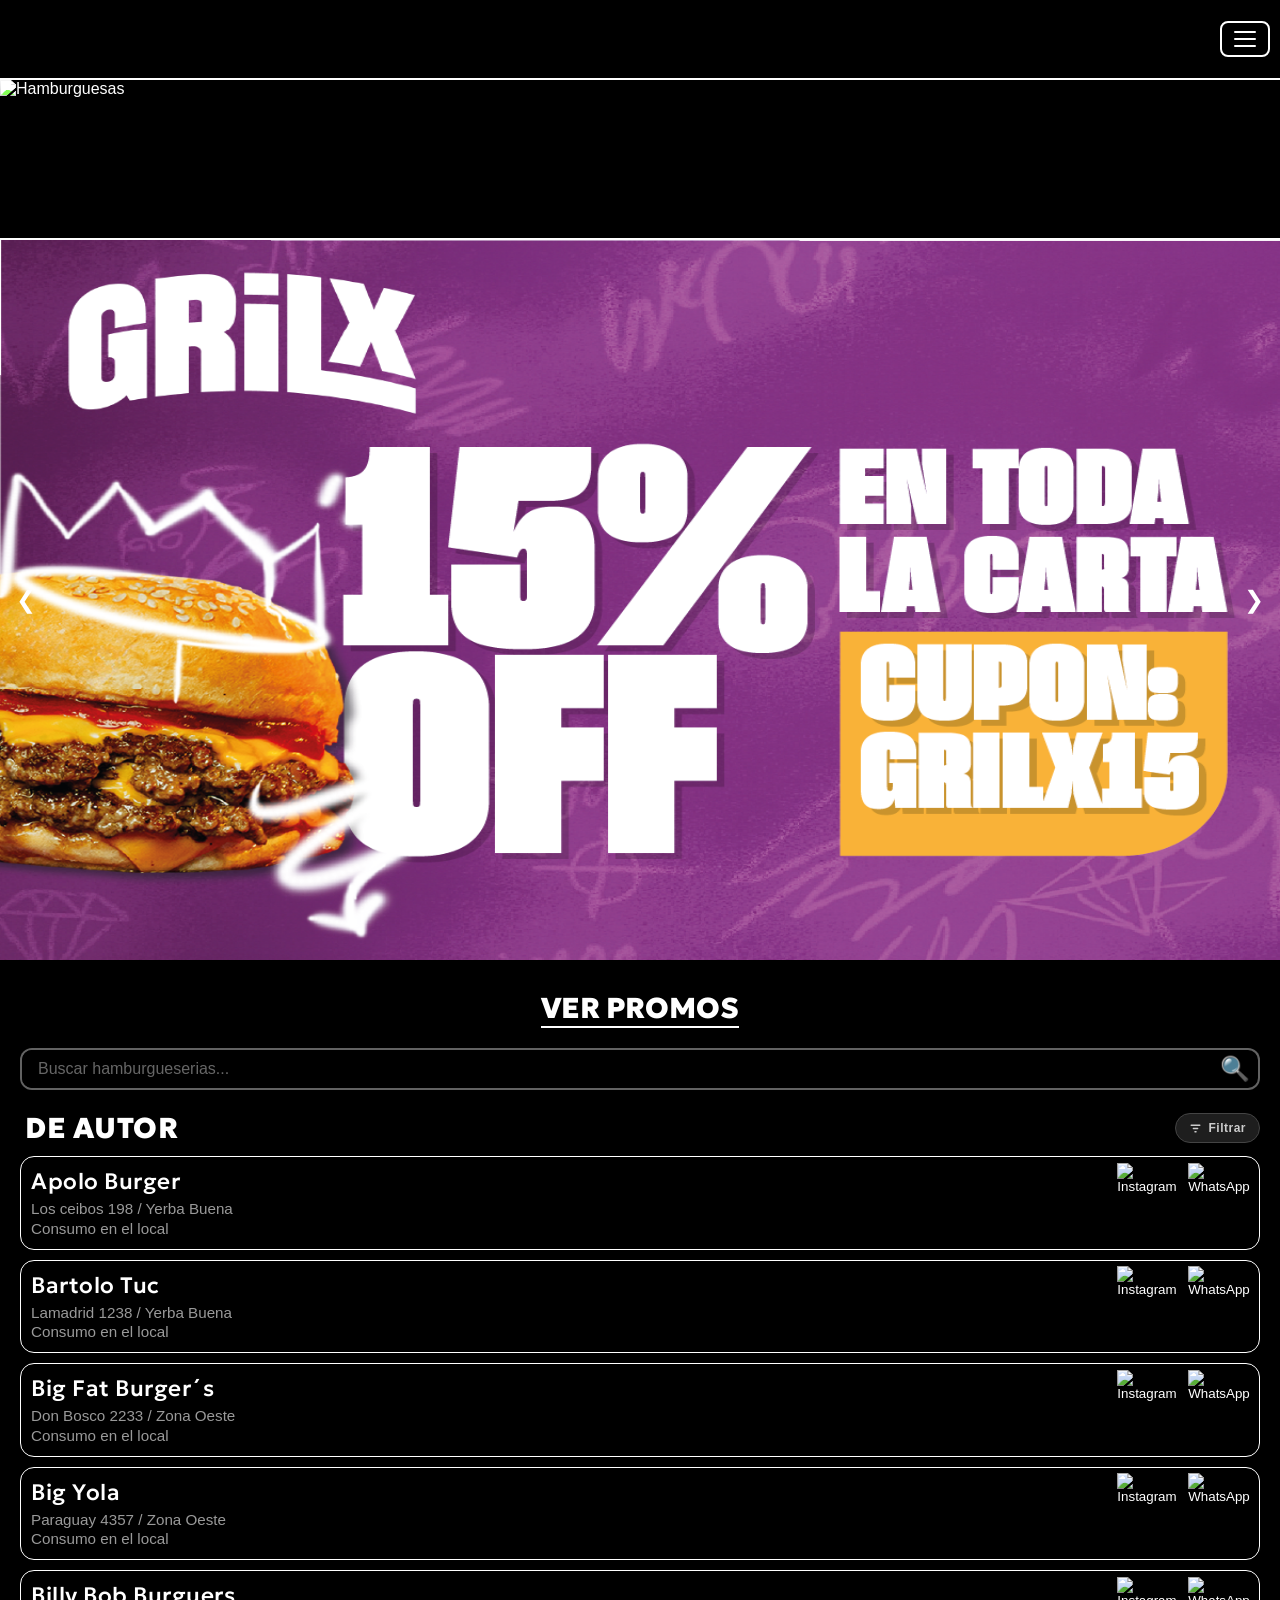
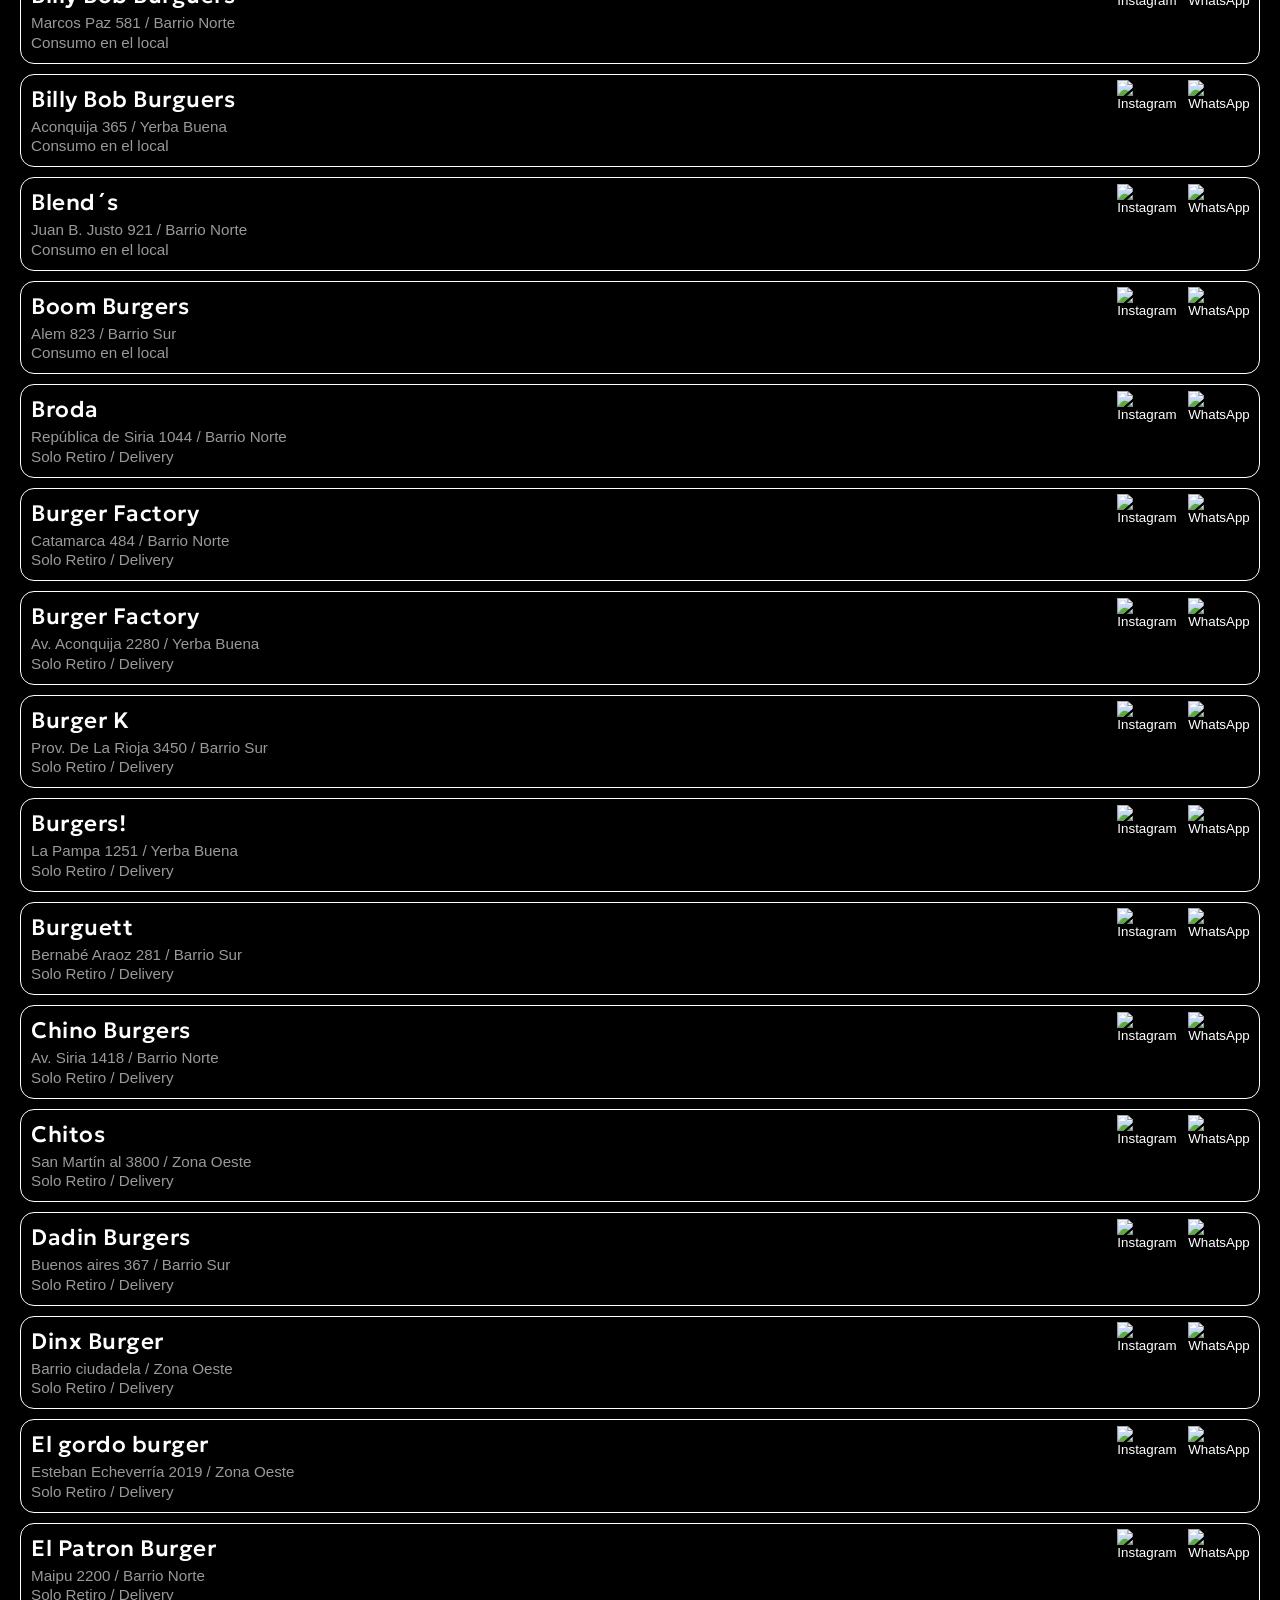
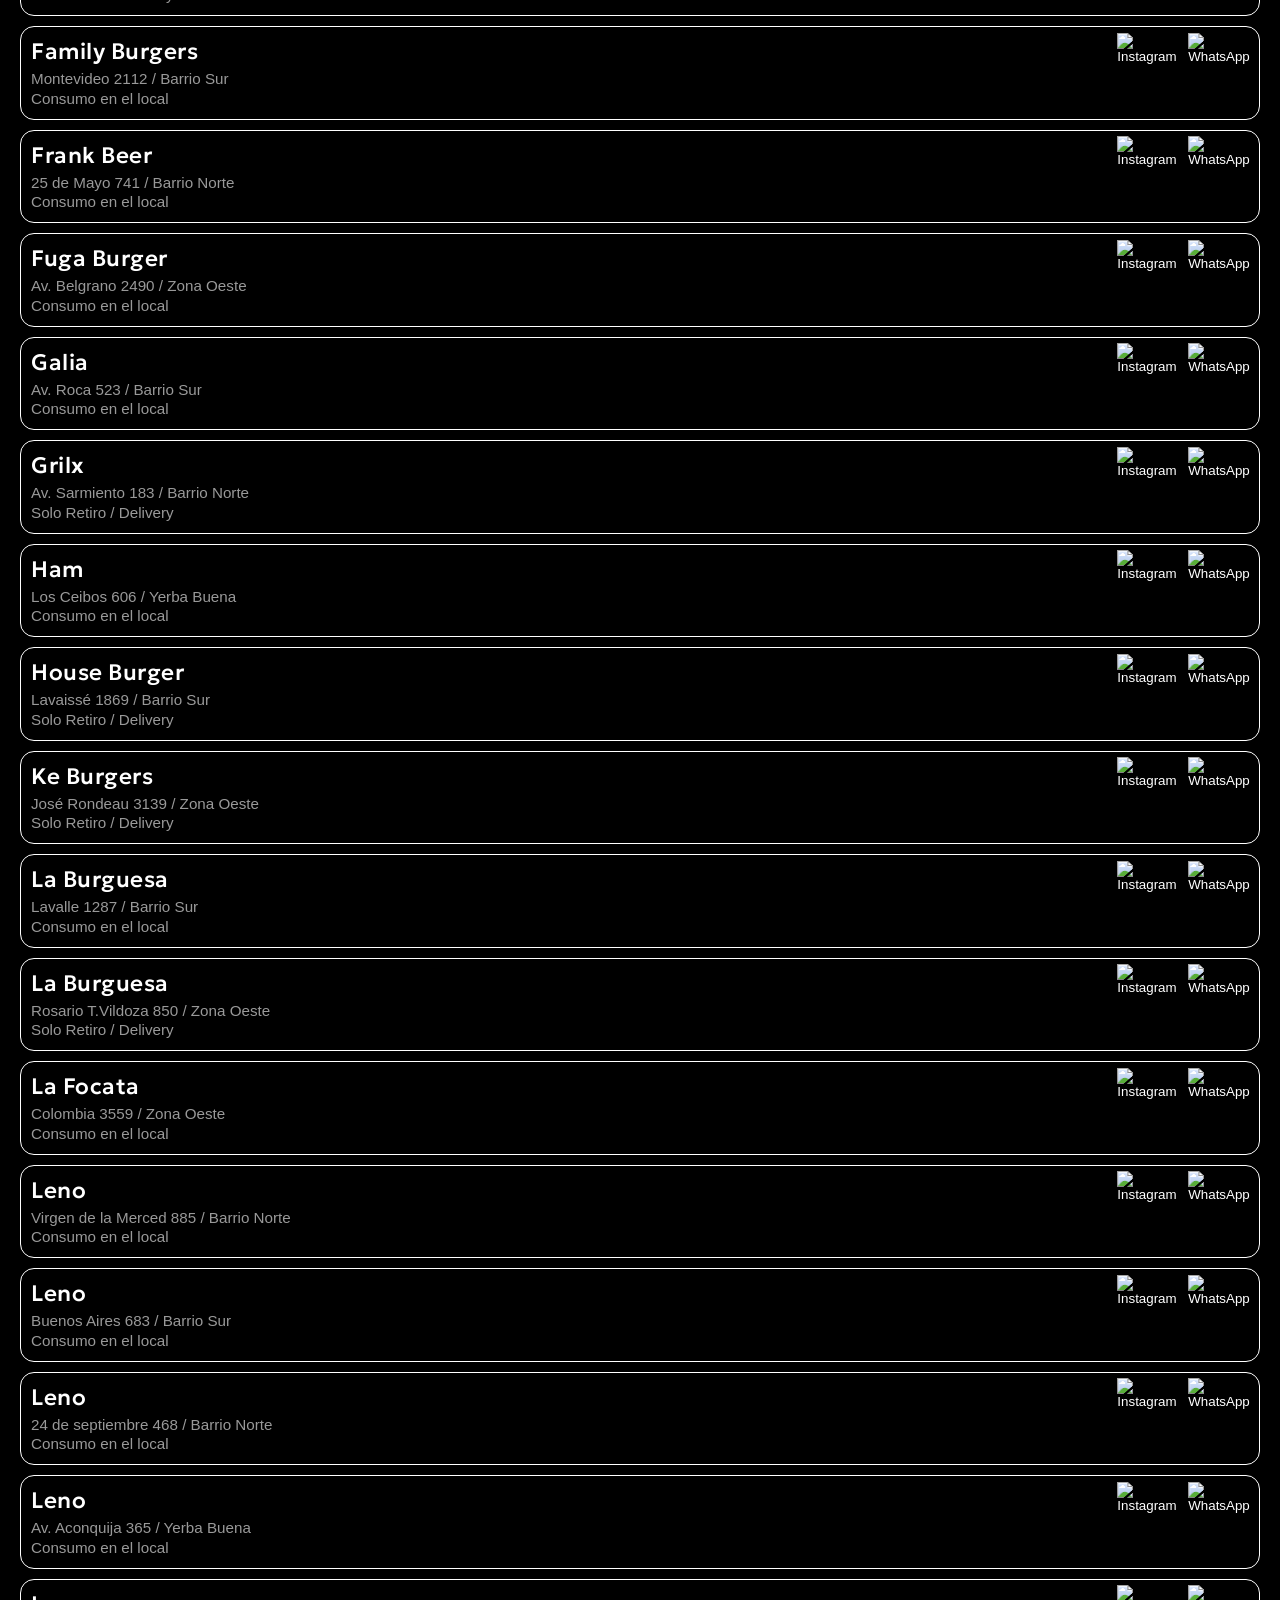
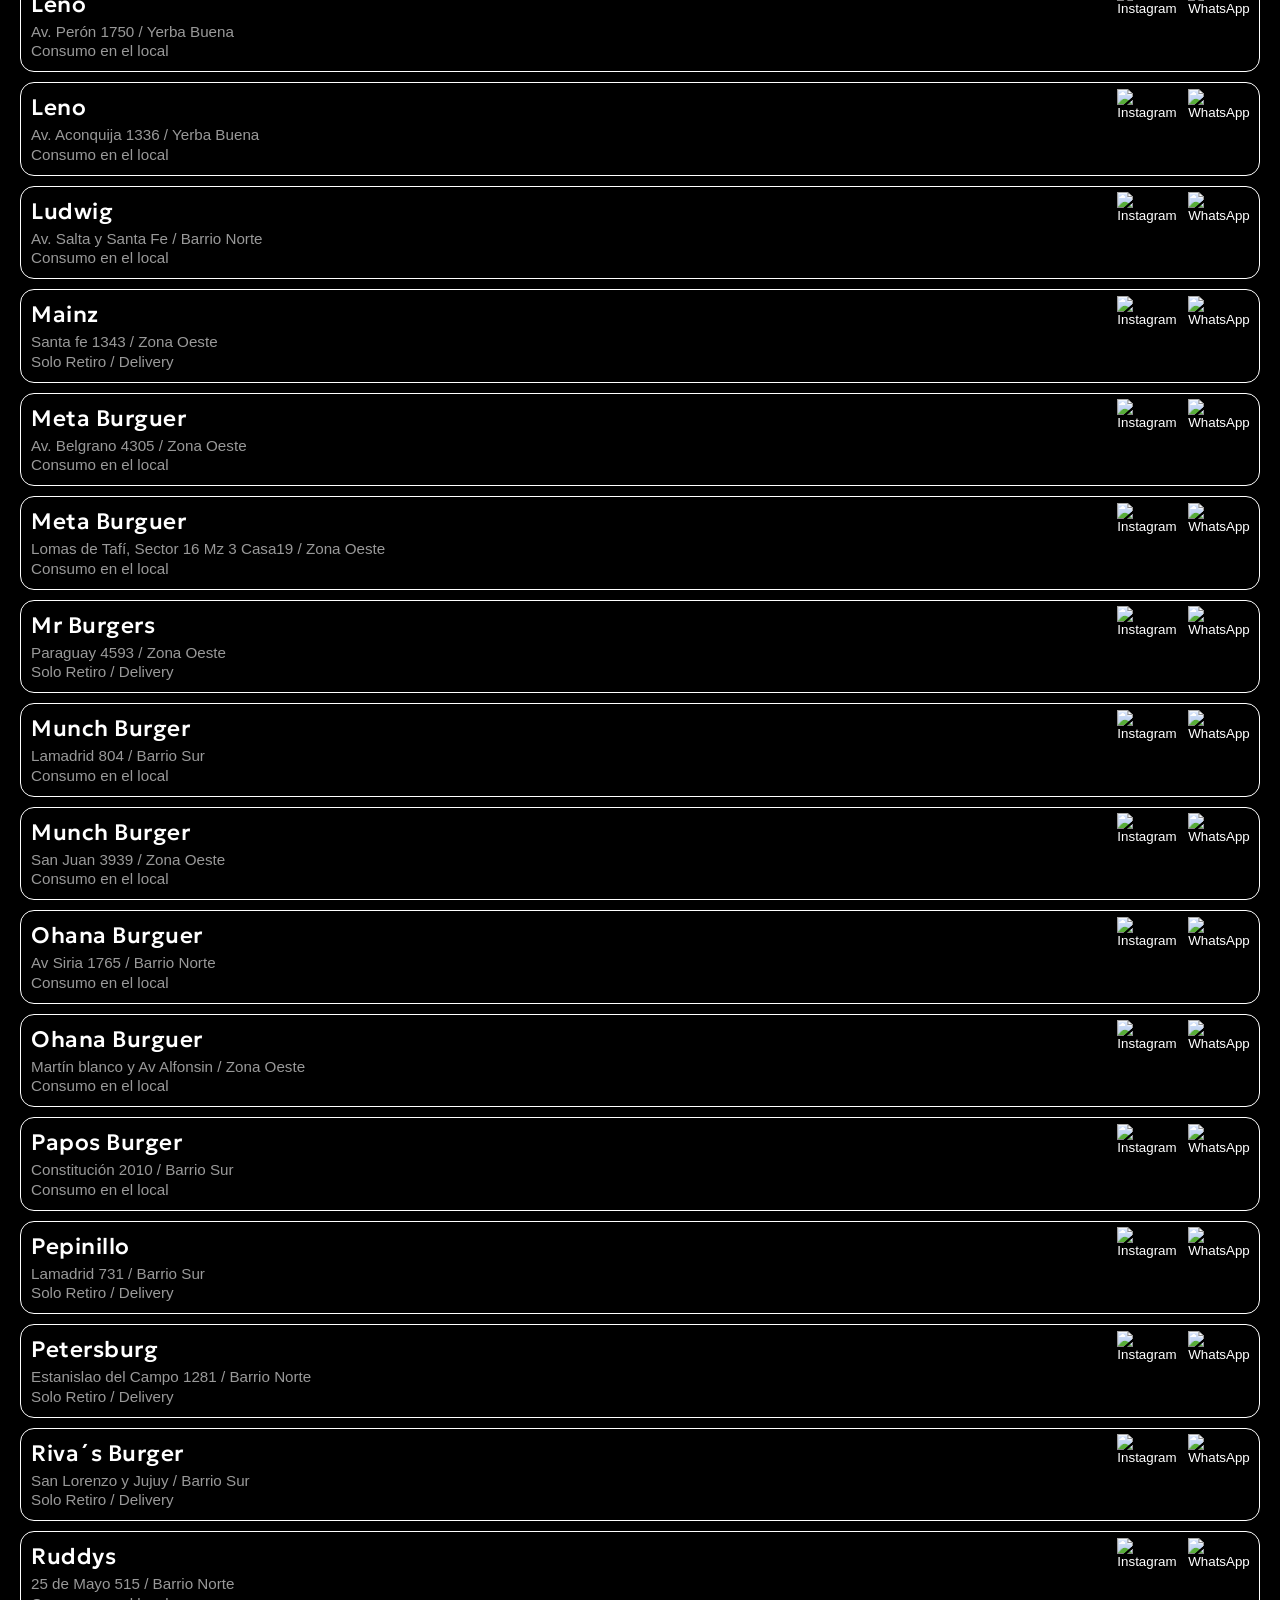
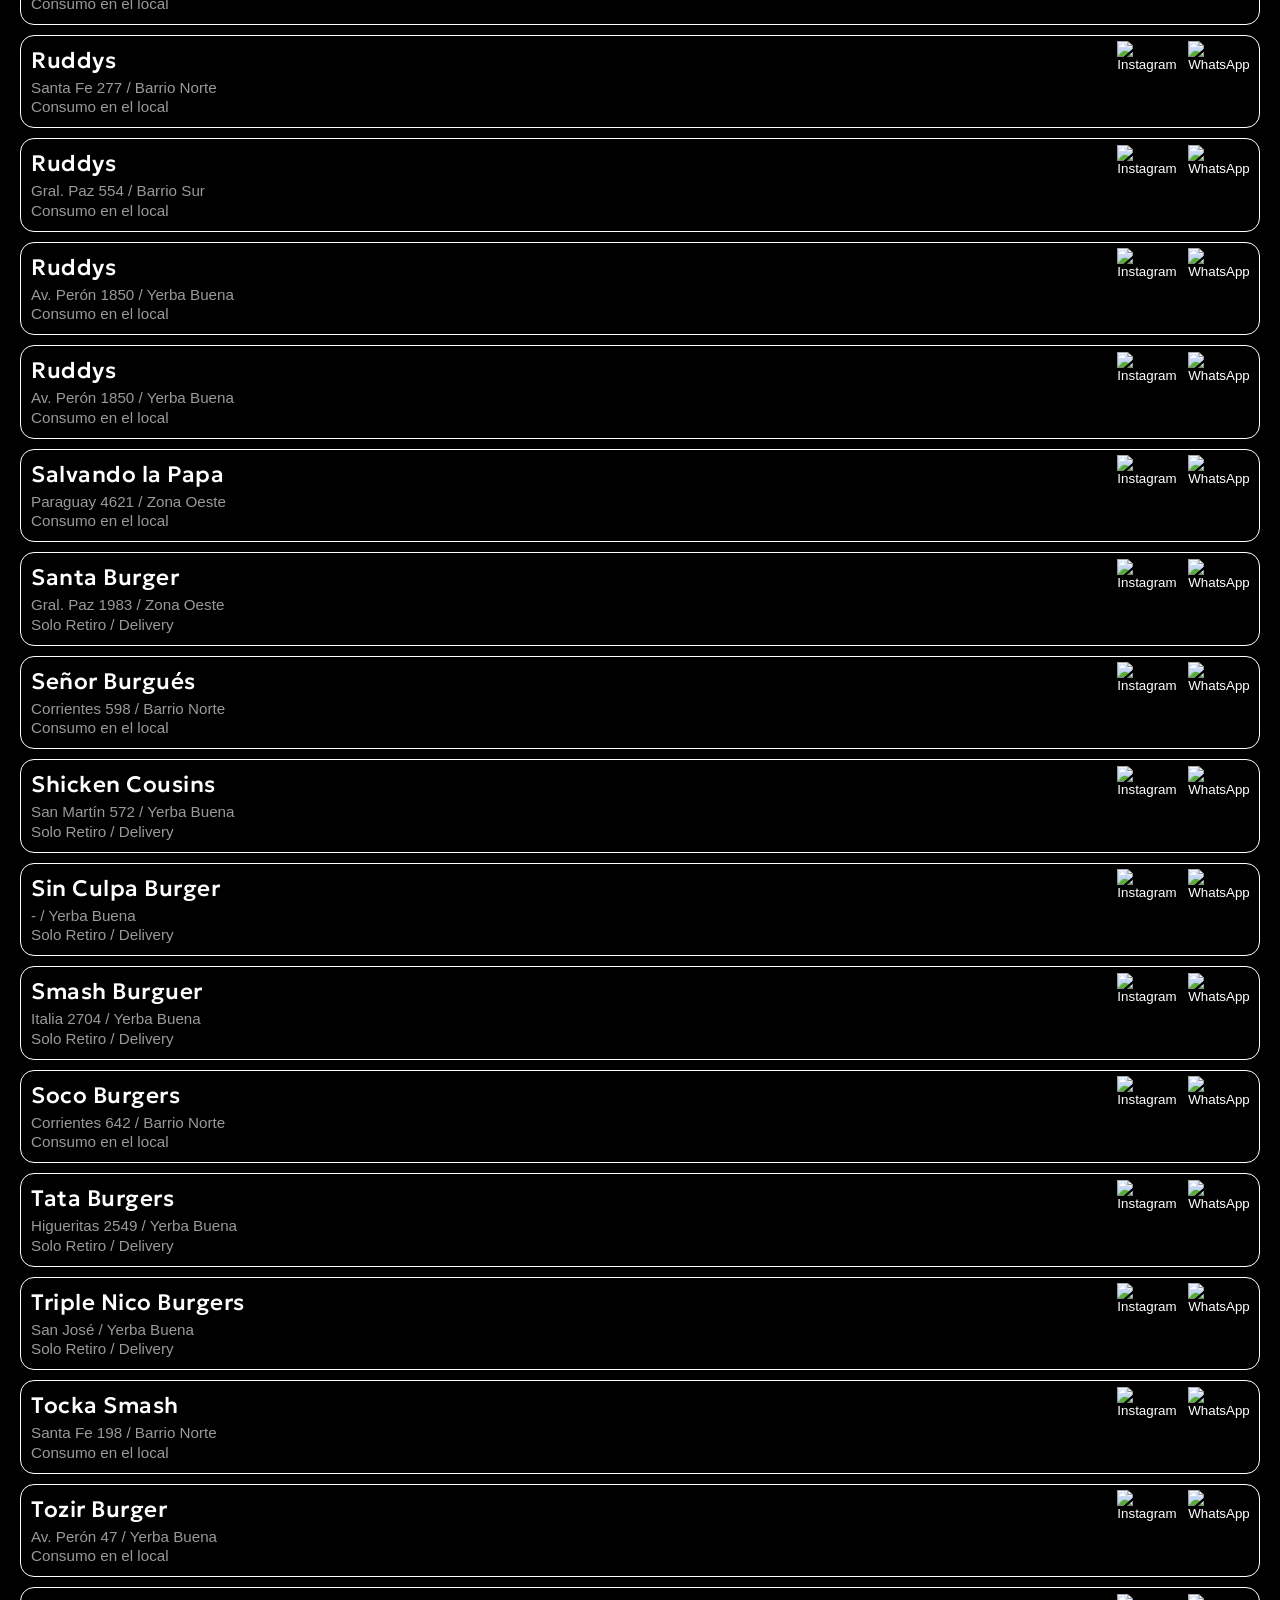
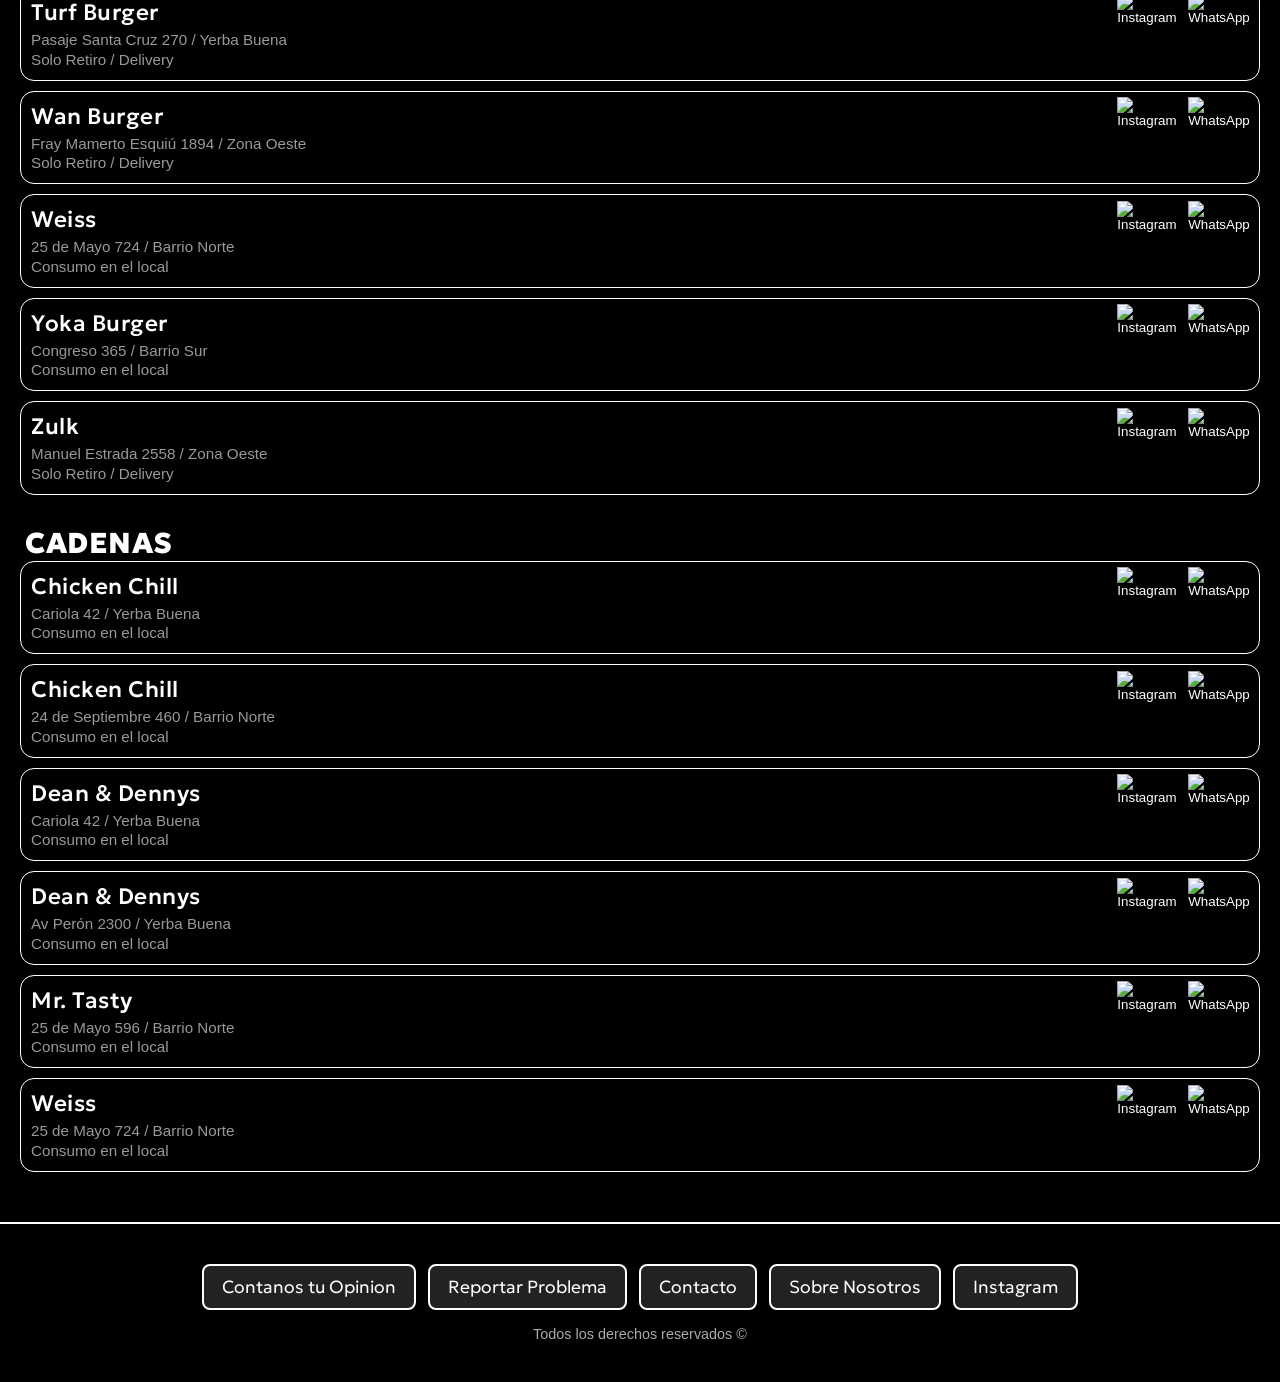
==== hamburgueserias/index.html @ 2cf11575 "20.05.26 *Cambios en el carrusel, pagina promos y agregamos una hambur. mas" ====
<!DOCTYPE html>
<html lang="es">
<head>
<!-- Google tag (gtag.js) -->
<script async src="https://www.googletagmanager.com/gtag/js?id=G-4LLS0V7R0J"></script>
<script>
  window.dataLayer = window.dataLayer || [];
  function gtag(){dataLayer.push(arguments);}
  gtag('js', new Date());
  gtag('config', 'G-4LLS0V7R0J');
</script>
    <meta charset="UTF-8">
    <meta name="format-detection" content="telephone=no">
    <title>DONDE LO ENCUENTRO</title>
    <meta name="viewport" content="width=device-width, initial-scale=1.0">
    <link rel="stylesheet" href="../css/hamburgueserias.css">
    <link rel="stylesheet" href="../css/menu.css">

    <!-- ── ESTILOS DEL FILTRO ── -->
    <style>
        .filtro-category-header {
            display: flex;
            align-items: center;
            justify-content: space-between;
            
        }

        .filtro-wrapper {
            position: relative;
        }
        .filtro-btn {
            display: flex;
            align-items: center;
            gap: 6px;
            background: #1e1e1e;
            border: 1px solid #444;
            border-radius: 20px;
            padding: 7px 13px;
            color: #ccc;
            font-size: 12px;
            font-weight: 600;
            letter-spacing: 0.5px;
            cursor: pointer;
            transition: border-color 0.2s, color 0.2s, background 0.2s;
            white-space: nowrap;
        }
        .filtro-btn:hover,
        .filtro-btn--active {
            border-color: #4da6ff;
            color: #4da6ff;
            background: #0d2340;
        }
        .filtro-badge {
            display: none;
            align-items: center;
            justify-content: center;
            background: #4da6ff;
            color: #fff;
            border-radius: 50%;
            width: 17px;
            height: 17px;
            font-size: 10px;
            font-weight: 700;
            line-height: 1;
            margin-left: 2px;
        }
        .filtro-dropdown {
            display: none;
            position: absolute;
            top: calc(100% + 8px);
            right: 0;
            background: #1e1e1e;
            border: 1px solid #333;
            border-radius: 12px;
            padding: 8px 6px;
            z-index: 9999;
            min-width: 210px;
            box-shadow: 0 10px 30px rgba(0,0,0,0.7);
        }
        .filtro-dropdown--open { display: block; }
        .filtro-section-label {
            font-size: 10px;
            color: #666;
            letter-spacing: 1.5px;
            font-weight: 700;
            text-transform: uppercase;
            padding: 8px 10px 4px;
            margin: 0;
        }
        .filtro-option {
            display: flex;
            align-items: center;
            gap: 10px;
            padding: 10px;
            border-radius: 8px;
            cursor: pointer;
            color: #ccc;
            font-size: 13px;
            transition: background 0.15s;
            user-select: none;
        }
        .filtro-option:hover { background: #2a2a2a; }
        .filtro-option--selected { color: #4da6ff; }
        .filtro-check {
            display: flex;
            align-items: center;
            justify-content: center;
            width: 18px;
            height: 18px;
            border-radius: 50%;
            border: 1.5px solid #444;
            flex-shrink: 0;
            transition: background 0.15s, border-color 0.15s;
        }
        .filtro-option--selected .filtro-check {
            background: #4da6ff;
            border-color: #4da6ff;
        }
        .filtro-check-icon {
            width: 10px;
            height: 10px;
            stroke: #fff;
            display: none;
        }
        .filtro-option--selected .filtro-check-icon { display: block; }
        .filtro-divider {
            border: none;
            border-top: 1px solid #2a2a2a;
            margin: 6px 8px;
        }
        .filtro-clear {
            display: block;
            width: calc(100% - 16px);
            margin: 8px 8px 4px;
            padding: 8px;
            background: transparent;
            border: 1px solid #444;
            border-radius: 8px;
            color: #888;
            font-size: 12px;
            cursor: pointer;
            transition: border-color 0.15s, color 0.15s;
            text-align: center;
        }
        .filtro-clear:hover { border-color: #ff6b6b; color: #ff6b6b; }
        .filtro-pills {
            display: flex;
            flex-wrap: wrap;
            gap: 6px;
            margin-bottom: 10px;
        }
        .filtro-pill {
            display: inline-flex;
            align-items: center;
            gap: 5px;
            background: #0d2340;
            border: 1px solid #4da6ff;
            border-radius: 20px;
            padding: 5px 11px;
            color: #4da6ff;
            font-size: 11px;
            font-weight: 600;
            cursor: pointer;
            transition: background 0.15s;
        }
        .filtro-pill:hover { background: #1a3a5c; }
        .filtro-pill span { font-size: 14px; opacity: 0.8; margin-left: 2px; }
        .sin-resultados-filtro {
            text-align: center;
            color: #666;
            padding: 20px;
            font-size: 13px;
            display: none;
        }
    </style>
    <link rel="preconnect" href="https://fonts.googleapis.com">
    <link rel="preconnect" href="https://fonts.gstatic.com" crossorigin>
    <link href="https://fonts.googleapis.com/css2?family=Geologica:wght,CRSV@100..900,0&display=swap" rel="stylesheet">
</head>
<body>

    <header>
        <div class="header-content">
            <div class="header-left">
                <button onclick="window.location.href='../'">
                    <img src="../imagenes/Logo-dondeloencuentro.png" alt="DONDE LO ENCUENTRO">
                </button>
            </div>
        </div>

    <div class="header-right">
      <div class="menu-overlay" id="menuOverlay" onclick="closeMenu()"></div>
      <button class="menu-btn" id="menuBtn" onclick="toggleMenu()" aria-label="Menú">
        <span></span>
        <span></span>
        <span></span>
      </button>
      <nav class="dropdown-menu" id="dropdownMenu">
        <span class="menu-label">Categorías</span>
        <a href="../index.html">Inicio</a>
        <a href="../promos/index.html">Promos</a>
        <span class="menu-label">Info</span>
        <a href="../sobrenosotros/index.html">Sobre Nosotros</a>
        <a href="../contacto/index.html">Contacto</a>
        <a href="https://docs.google.com/forms/d/e/1FAIpQLScQi7uQRVktxRlYtXYFfk8PAbUVUoTPVC_R9rKiSJU2g-0p_A/viewform?usp=dialog" target="_blank" rel="noopener">Contanos tu Opinión</a>
        <a href="https://docs.google.com/forms/d/e/1FAIpQLSdVfvzEZTrDfLBePvFMaaIzUtBsdshWhvagwYHzDNZ9cpwaIw/viewform?usp=dialog" target="_blank" rel="noopener">Reportar Problema</a>
      </nav>
    </div>
  </div>

    </header>

    <div class="banner-hamburguesas">
        <img src="../imagenes/Banner a.png" alt="Hamburguesas">
    </div>

    <!-- CARRUSEL DE IMÁGENES -->
    <div class="carrusel-container">
        <div class="carrusel-wrapper">    
            
            <a href="https://pedix.app/grilx/" onclick="rastrearCarrusel('Grilx', 'Carrusel 0', this.href); return false;" class="carrusel-link">
                <img class="carrusel-imagen" src="../imagenes/carrusel 0.png" alt="Hamburguesa 0">
            </a>
            <a href="https://wa.me/5493815859215?text=Hola%21%20Vengo%20de%20las%20promociones%20de%20Donde%20Lo%20Encuentro%2C%20quiero%20hacer%20un%20pedido%3A" onclick="rastrearCarrusel('Big Yola', 'Carrusel 1', this.href); return false;" class="carrusel-link">
                <img class="carrusel-imagen" src="../imagenes/carrusel 1.jpeg" alt="Hamburguesa 1">
            </a>
            <a href="https://wa.me/5493812108305?text=Hola%21%20Vengo%20de%20las%20promociones%20de%20Donde%20Lo%20Encuentro%2C%20quiero%20hacer%20un%20pedido%3A" onclick="rastrearCarrusel('Broda', 'Carrusel 2', this.href); return false;" class="carrusel-link">
                <img class="carrusel-imagen" src="../imagenes/carrusel 2.png" alt="Hamburguesa 2">
            </a>
            <a href="https://linktr.ee/munchburger.tuc?utm_source=linktree_profile_share&ltsid=61413017-5878-4fc5-a3cc-f19345687ffa" onclick="rastrearCarrusel('Billy Bob Burgers', 'Carrusel 3', this.href); return false;" class="carrusel-link">
                <img class="carrusel-imagen" src="../imagenes/carrusel 3.jpeg" alt="Hamburguesa 3">
            </a>
            <a href="https://linktr.ee/munchburger.tuc?utm_source=linktree_profile_share&ltsid=61413017-5878-4fc5-a3cc-f19345687ffa" onclick="rastrearCarrusel('Ig Carrusel', 'Carrusel 4', this.href); return false;" class="carrusel-link">
                <img class="carrusel-imagen" src="../imagenes/carrusel 4.png" alt="Hamburguesa 4">
            </a>

        </div>
        <button class="carrusel-btn carrusel-prev" onclick="moverCarrusel(-1)">❮</button>
        <button class="carrusel-btn carrusel-next" onclick="moverCarrusel(1)">❯</button>
    </div>

    <h1>Hamburgueserías</h1>

    <section class="locales-lista" id="lista-locales"></section>

    <footer>
        <div class="social">
            <button onclick="window.open('https://docs.google.com/forms/d/e/1FAIpQLScQi7uQRVktxRlYtXYFfk8PAbUVUoTPVC_R9rKiSJU2g-0p_A/viewform?usp=dialog')">Contanos tu Opinion</button>
            <button onclick="window.open('https://docs.google.com/forms/d/e/1FAIpQLSdVfvzEZTrDfLBePvFMaaIzUtBsdshWhvagwYHzDNZ9cpwaIw/viewform?usp=dialog')">Reportar Problema</button>
            <button onclick="window.location.href='../contacto/index.html'">Contacto</button>
            <button onclick="window.location.href='../sobrenosotros/index.html'">Sobre Nosotros</button>
            <button onclick="window.location.href='https://www.instagram.com/dondeloencuentro_tuc?igsh=MTF0bmdpN2plMmt6aw=='">Instagram</button>
        </div>
        <p>Todos los derechos reservados ©</p>
    </footer>



    <script>
        // ═══════════════════════════════════════════════
        //  MENÚ DESPLEGABLE
        // ═══════════════════════════════════════════════
        function toggleMenu() {
            const btn = document.getElementById('menuBtn');
            const menu = document.getElementById('dropdownMenu');
            const overlay = document.getElementById('menuOverlay');
            const isOpen = menu.classList.contains('open');
            btn.classList.toggle('open', !isOpen);
            menu.classList.toggle('open', !isOpen);
            overlay.classList.toggle('open', !isOpen);
        }

        function closeMenu() {
            document.getElementById('menuBtn').classList.remove('open');
            document.getElementById('dropdownMenu').classList.remove('open');
            document.getElementById('menuOverlay').classList.remove('open');
        }

        // ═══════════════════════════════════════════════
        //  RASTREO DE CLICS EN LOCALES (INSTAGRAM/WHATSAPP)
        // ═══════════════════════════════════════════════
        function rastrearClicLocal(nombreLocal, canal, url) {
            gtag('event', 'click_contacto_local', {
                'local_nombre': nombreLocal,
                'canal': canal,
                'pagina': 'hamburgueserias'
            });
            if (canal === 'instagram') {
                window.location.href = url;
            } else if (canal === 'whatsapp') {
                window.open(url, '_blank');
            }
        }

        // ═══════════════════════════════════════════════
        //  RASTREO DE CLICS EN CARRUSEL
        // ═══════════════════════════════════════════════
        function rastrearCarrusel(nombreLocal, posicion, url) {
            gtag('event', 'click_carrusel', {
                'local_nombre': nombreLocal,
                'posicion': posicion,
                'pagina': 'hamburgueserias'
            });
            window.open(url, '_blank');
        }

        // ═══════════════════════════════════════════════
        //  CARGA DE LOCALES DESDE JSON
        // ═══════════════════════════════════════════════
        async function cargarLocales() {
            try {
                const respuesta = await fetch("../data/Locales_finales.json");
                const locales = await respuesta.json();
                renderizarLocales(locales);
            } catch (error) {
                console.error("Error cargando Locales_finales.json:", error);
            }
        }

        // ═══════════════════════════════════════════════
        //  RENDERIZAR LOCALES EN LA PÁGINA
        // ═══════════════════════════════════════════════
        function renderizarLocales(locales) {
            const contenedor = document.getElementById("lista-locales");
            contenedor.innerHTML = "";

            // Filtrar usando los valores exactos del JSON
            const de_autor = locales.filter(local => (local.tipo || '').trim() === "De Autor");
            const cadenas  = locales.filter(local => (local.tipo || '').trim() === "Cadenas");

            if (de_autor.length > 0) {
                contenedor.innerHTML += crearSeccionCategoria("DE AUTOR", de_autor);
            }
            if (cadenas.length > 0) {
                contenedor.innerHTML += crearSeccionCategoria("CADENAS", cadenas);
            }

            setTimeout(() => {
                inicializarBuscador();
                inicializarFiltro();
            }, 0);
        }

        // ═══════════════════════════════════════════════
        //  CREAR SECCIÓN DE CATEGORÍA
        // ═══════════════════════════════════════════════
        function crearSeccionCategoria(titulo, locales) {
            let html = `<div class="seccion-categoria">`;

            if (titulo === "DE AUTOR") {
                html += `
                <button class="btn-promos" onclick="window.location.href='../promos'">VER PROMOS</button>

                <form id="buscador-locales" action="#" method="get">
                    <input type="text" placeholder="Buscar hamburgueserias..." name="busqueda" id="busqueda-locales" autocomplete="off">
                    <button type="submit" style="font-size:1.5em; border:none;">🔍</button>
                </form>

                <!-- ── HEADER CON TÍTULO + BOTÓN FILTRO ── -->
                <div class="filtro-category-header">
                    <div class="categoria-header">
                        <h2>${titulo}</h2>
                    </div>

                    <div class="filtro-wrapper">
                        <button class="filtro-btn" id="filtroBtn" onclick="filtroToggleDropdown()" aria-haspopup="true" aria-expanded="false">
                            <svg xmlns="http://www.w3.org/2000/svg" width="13" height="13" viewBox="0 0 24 24" fill="none"
                                stroke="currentColor" stroke-width="2.5" stroke-linecap="round" stroke-linejoin="round" aria-hidden="true">
                                <line x1="4" y1="6" x2="20" y2="6"/>
                                <line x1="8" y1="12" x2="16" y2="12"/>
                                <line x1="11" y1="18" x2="13" y2="18"/>
                            </svg>
                            Filtrar
                            <span class="filtro-badge" id="filtroBadge"></span>
                        </button>

                        <div class="filtro-dropdown" id="filtroDropdown" role="menu">

                            <p class="filtro-section-label">Zona</p>

                            <div class="filtro-option" id="filtro-opt-Yerba Buena" role="menuitemcheckbox"
                                 tabindex="0" onclick="filtroToggle('zona','Yerba Buena')"
                                 onkeydown="if(event.key==='Enter')filtroToggle('zona','Yerba Buena')">
                                <span class="filtro-check">
                                    <svg class="filtro-check-icon" viewBox="0 0 24 24" fill="none"
                                        stroke="currentColor" stroke-width="3" stroke-linecap="round" stroke-linejoin="round">
                                        <polyline points="20 6 9 17 4 12"/>
                                    </svg>
                                </span>
                                📍 Yerba Buena
                            </div>

                            <div class="filtro-option" id="filtro-opt-Zona Oeste" role="menuitemcheckbox"
                                 tabindex="0" onclick="filtroToggle('zona','Zona Oeste')"
                                 onkeydown="if(event.key==='Enter')filtroToggle('zona','Zona Oeste')">
                                <span class="filtro-check">
                                    <svg class="filtro-check-icon" viewBox="0 0 24 24" fill="none"
                                        stroke="currentColor" stroke-width="3" stroke-linecap="round" stroke-linejoin="round">
                                        <polyline points="20 6 9 17 4 12"/>
                                    </svg>
                                </span>
                                📍 Zona Oeste
                            </div>

                            <div class="filtro-option" id="filtro-opt-Barrio Norte" role="menuitemcheckbox"
                                 tabindex="0" onclick="filtroToggle('zona','Barrio Norte')"
                                 onkeydown="if(event.key==='Enter')filtroToggle('zona','Barrio Norte')">
                                <span class="filtro-check">
                                    <svg class="filtro-check-icon" viewBox="0 0 24 24" fill="none"
                                        stroke="currentColor" stroke-width="3" stroke-linecap="round" stroke-linejoin="round">
                                        <polyline points="20 6 9 17 4 12"/>
                                    </svg>
                                </span>
                                📍 Barrio Norte
                            </div>

                            <div class="filtro-option" id="filtro-opt-Barrio Sur" role="menuitemcheckbox"
                                 tabindex="0" onclick="filtroToggle('zona','Barrio Sur')"
                                 onkeydown="if(event.key==='Enter')filtroToggle('zona','Barrio Sur')">
                                <span class="filtro-check">
                                    <svg class="filtro-check-icon" viewBox="0 0 24 24" fill="none"
                                        stroke="currentColor" stroke-width="3" stroke-linecap="round" stroke-linejoin="round">
                                        <polyline points="20 6 9 17 4 12"/>
                                    </svg>
                                </span>
                                📍 Barrio Sur
                            </div>

                            <hr class="filtro-divider">

                            <p class="filtro-section-label">Tipo de consumo</p>

                            <div class="filtro-option" id="filtro-opt-local" role="menuitemcheckbox"
                                 tabindex="0" onclick="filtroToggle('tipo','local')"
                                 onkeydown="if(event.key==='Enter')filtroToggle('tipo','local')">
                                <span class="filtro-check">
                                    <svg class="filtro-check-icon" viewBox="0 0 24 24" fill="none"
                                        stroke="currentColor" stroke-width="3" stroke-linecap="round" stroke-linejoin="round">
                                        <polyline points="20 6 9 17 4 12"/>
                                    </svg>
                                </span>
                                🏠 Consumo en local
                            </div>

                            <div class="filtro-option" id="filtro-opt-delivery" role="menuitemcheckbox"
                                 tabindex="0" onclick="filtroToggle('tipo','delivery')"
                                 onkeydown="if(event.key==='Enter')filtroToggle('tipo','delivery')">
                                <span class="filtro-check">
                                    <svg class="filtro-check-icon" viewBox="0 0 24 24" fill="none"
                                        stroke="currentColor" stroke-width="3" stroke-linecap="round" stroke-linejoin="round">
                                        <polyline points="20 6 9 17 4 12"/>
                                    </svg>
                                </span>
                                🛵 Solo Retiro / Delivery
                            </div>

                            <button class="filtro-clear" id="filtroClear" onclick="filtroClearAll()" style="display:none">
                                Limpiar filtros
                            </button>

                        </div><!-- /filtro-dropdown -->
                    </div><!-- /filtro-wrapper -->
                </div><!-- /filtro-category-header -->

                <!-- Pills de filtros activos -->
                <div class="filtro-pills" id="filtroPills"></div>
                <div class="sin-resultados-filtro" id="sinResultadosFiltro">😕 Sin resultados con estos filtros</div>
                `;
            } else {
                // Para CADENAS u otras categorías: header simple sin filtro
                html += `<div class="categoria-header"><h2>${titulo}</h2></div>`;
            }

            html += `<div class="locales-grid">`;

            locales.forEach(local => {
                const zona  = (local.zona    || '').trim();
                const consumoRaw = (local.consumo || '').trim().toLowerCase();
                const tipo = consumoRaw.includes('delivery') ? 'delivery' : 'local';

                // Todas las cards llevan data-zona y data-tipo (DE AUTOR y CADENAS)
                const dataAttrs = 'data-zona="' + zona + '" data-tipo="' + tipo + '"';

                html += `
                    <div class="local" ${dataAttrs}>
                        <div>
                            <h2>${local.nombre}</h2>
                            <p>${local.dirección} / ${local.zona}</p>
                            <p>${local.consumo}</p>
                        </div>
                        <div class="redes">
                            <button onclick="rastrearClicLocal('${local.nombre}', 'instagram', '${local.instagram}')" title="Instagram">
                                <img src="../imagenes/ig icono new.png" alt="Instagram">
                            </button>
                            <button onclick="rastrearClicLocal('${local.nombre}', 'whatsapp', '${local.whatsapp}')" title="WhatsApp">
                                <img src="../imagenes/whats icono.png" alt="WhatsApp">
                            </button>
                        </div>
                    </div>
                `;
            });

            html += `</div></div>`;
            return html;
        }

        // ═══════════════════════════════════════════════
        //  BUSCADOR
        // ═══════════════════════════════════════════════
        function inicializarBuscador() {
            const buscador     = document.getElementById('buscador-locales');
            const busquedaInput = document.getElementById('busqueda-locales');
            if (!buscador) return;

            buscador.addEventListener('submit', function(e) {
                e.preventDefault();
                aplicarFiltrosCombinados();
            });

            busquedaInput.addEventListener('input', function() {
                aplicarFiltrosCombinados();
            });
        }

        // ═══════════════════════════════════════════════
        //  FILTRO POR ZONA / TIPO DE CONSUMO
        // ═══════════════════════════════════════════════
        var filtroActivo = { zona: [], tipo: [] };

        function inicializarFiltro() {
            // Cerrar dropdown al hacer clic fuera
            document.addEventListener('click', function(e) {
                var wrapper = document.querySelector('.filtro-wrapper');
                var dropdown = document.getElementById('filtroDropdown');
                var btn = document.getElementById('filtroBtn');
                if (!wrapper || !dropdown) return;
                if (!wrapper.contains(e.target)) {
                    dropdown.classList.remove('filtro-dropdown--open');
                    if (btn) {
                        btn.classList.remove('filtro-btn--active');
                        btn.setAttribute('aria-expanded', 'false');
                    }
                }
            });
        }

        function filtroToggleDropdown() {
            var dd  = document.getElementById('filtroDropdown');
            var btn = document.getElementById('filtroBtn');
            if (!dd) return;
            var abierto = dd.classList.toggle('filtro-dropdown--open');
            btn.classList.toggle('filtro-btn--active', abierto);
            btn.setAttribute('aria-expanded', String(abierto));
        }

        function filtroToggle(tipo, valor) {
            var arr = filtroActivo[tipo];
            var idx = arr.indexOf(valor);
            if (idx === -1) arr.push(valor);
            else arr.splice(idx, 1);

            var el = document.getElementById('filtro-opt-' + valor);
            if (el) el.classList.toggle('filtro-option--selected', arr.includes(valor));

            filtroUpdateBadge();
            filtroRenderPills();
            aplicarFiltrosCombinados();
        }

        function filtroClearAll() {
            filtroActivo = { zona: [], tipo: [] };
            document.querySelectorAll('.filtro-option').forEach(function(el) {
                el.classList.remove('filtro-option--selected');
            });
            filtroUpdateBadge();
            filtroRenderPills();
            aplicarFiltrosCombinados();
        }

        function filtroUpdateBadge() {
            var count = filtroActivo.zona.length + filtroActivo.tipo.length;
            var badge = document.getElementById('filtroBadge');
            var clear = document.getElementById('filtroClear');
            if (badge) {
                badge.textContent = count > 0 ? count : '';
                badge.style.display = count > 0 ? 'flex' : 'none';
            }
            if (clear) clear.style.display = count > 0 ? 'block' : 'none';
        }

        function filtroRenderPills() {
            var container = document.getElementById('filtroPills');
            if (!container) return;
            container.innerHTML = '';

            filtroActivo.zona.forEach(function(v) {
                var p = document.createElement('button');
                p.className = 'filtro-pill';
                p.innerHTML = '📍 ' + v + ' <span>×</span>';
                p.setAttribute('aria-label', 'Quitar filtro ' + v);
                p.onclick = function() { filtroToggle('zona', v); };
                container.appendChild(p);
            });

            filtroActivo.tipo.forEach(function(v) {
                var label = v === 'local' ? 'En local' : 'Delivery';
                var icon  = v === 'local' ? '🏠' : '🛵';
                var p = document.createElement('button');
                p.className = 'filtro-pill';
                p.innerHTML = icon + ' ' + label + ' <span>×</span>';
                p.setAttribute('aria-label', 'Quitar filtro ' + label);
                p.onclick = function() { filtroToggle('tipo', v); };
                container.appendChild(p);
            });
        }

        // ═══════════════════════════════════════════════
        //  FUNCIÓN COMBINADA: buscador + filtro juntos
        // ═══════════════════════════════════════════════
        function aplicarFiltrosCombinados() {
            var busquedaInput = document.getElementById('busqueda-locales');
            var query = busquedaInput ? busquedaInput.value.toLowerCase().trim() : '';

            var hayFiltros = filtroActivo.zona.length > 0 || filtroActivo.tipo.length > 0;
            var visibles = 0;

            document.querySelectorAll('.locales-lista .local').forEach(function(card) {
                var nombre = card.querySelector('h2') ? card.querySelector('h2').textContent.toLowerCase() : '';
                var zonaCard = (card.getAttribute('data-zona') || '').trim();
                var tipoCard = (card.getAttribute('data-tipo') || '').trim();

                var okBusqueda = query === '' || nombre.includes(query);
                var okZona = filtroActivo.zona.length === 0 || filtroActivo.zona.indexOf(zonaCard) !== -1;
                var okTipo = filtroActivo.tipo.length === 0 || filtroActivo.tipo.indexOf(tipoCard) !== -1;

                var mostrar = okBusqueda && okZona && okTipo;
                card.style.display = mostrar ? '' : 'none';
                if (mostrar) visibles++;
            });

            var sinResultados = document.getElementById('sinResultadosFiltro');
            if (sinResultados) {
                sinResultados.style.display = (hayFiltros && visibles === 0) ? 'block' : 'none';
            }
        }

        cargarLocales();

        // ═══════════════════════════════════════════════
        //  CARRUSEL AUTOMÁTICO
        // ═══════════════════════════════════════════════
        let indiceCarrusel = 0;
        const imagenes = document.querySelectorAll('.carrusel-imagen');
        const totalImagenes = imagenes.length;
        let intervaloCarrusel;
        let tiempoReinicioIntervalo;

        function actualizarCarrusel() {
            const wrapper = document.querySelector('.carrusel-wrapper');
            wrapper.style.transform = `translateX(-${indiceCarrusel * 100}%)`;
        }

        function iniciarIntervaloAutomatico() {
            clearInterval(intervaloCarrusel);
            intervaloCarrusel = setInterval(() => {
                indiceCarrusel += 1;
                if (indiceCarrusel >= totalImagenes) indiceCarrusel = 0;
                actualizarCarrusel();
            }, 5000);
        }

        function pausarYReiniciarIntervalo() {
            clearInterval(intervaloCarrusel);
            clearTimeout(tiempoReinicioIntervalo);
            tiempoReinicioIntervalo = setTimeout(() => {
                iniciarIntervaloAutomatico();
            }, 3000);
        }

        function moverCarrusel(direccion) {
            indiceCarrusel += direccion;
            if (indiceCarrusel < 0) indiceCarrusel = totalImagenes - 1;
            else if (indiceCarrusel >= totalImagenes) indiceCarrusel = 0;
            actualizarCarrusel();
            pausarYReiniciarIntervalo();
        }

        iniciarIntervaloAutomatico();
    </script>
</body>
</html>
---- css/hamburgueserias.css ----
@import url('https://fonts.googleapis.com/css2?family=Geologica:wght@300&display=swap');

* {
    margin: 0;
    padding: 0;
    box-sizing: border-box;
}

body,
button,
input,
select,
textarea {
    font-family: 'calsans-regular', Arial, sans-serif;
    font-weight: 300;
    background-color: #000;
    color: #fff;
}

body {
    min-height: 100vh;
    display: flex;
    flex-direction: column;
}

h1 {
    display: none;
}

h2{
    display: flex;
}

/* HEADER */
header {
    background-color: #000;
    color: #fff;
    padding: 0 10px;
    display: flex;
    align-items: center;
    justify-content: flex-start;
    border-bottom: 2px solid #fff;
    width: 100%;
    height: 80px;
}

.header-content {
    display: flex;
    justify-content: flex-start;
    align-items: center;
    width: 100%;
    padding: 0;
    box-sizing: border-box;
    height: 100%;
}

.header-left {
    display: flex;
    align-items: center;
    justify-content: flex-start;
    flex: 1 1 auto;
    height: 100%;
}

.header-left button {
    font-size: 2em;
    font-weight: 300;
    background: none;
    color: #fff;
    border: none;
    cursor: pointer;
    letter-spacing: 2px;
    margin: 0;
    padding: 0;
    text-align: left;
    display: flex;
    align-items: center;
    height: auto;
}

.header-left button img {
    height: 250px;
    width: 100%;
    object-fit: contain;
}

.header-center {
    display: none;
}

.btn-promos {
    display: block;
    width: fit-content;
    margin: 0 auto 20px auto;
    margin-top: 10px;
    text-align: center;
    font-size: 1.8em;
    font-weight: 850;
    letter-spacing: 0px;
    color: #fff;
    background: none;
    border: none;
    border-bottom: 2px solid #fff;
    cursor: pointer;
    font-family: "Geologica", sans-serif;
}

.btn-promos:hover {
    color: #fffefe;
}

/* BUSCADOR */
#buscador-locales {
    display: flex;
    border: 2px solid #ffffff62;
    border-radius: 12px;
    background: #000;
    align-items: center;
    overflow: hidden;
    flex: 0 0 auto;
    width: 320px;
    min-width: 100%;
    max-width: 100%;
    margin-bottom: 20px;
}

#busqueda-locales {
    flex: 1;
    padding: 10px 16px;
    border: none;
    font-size: 1em;
    background: #000;
    color: #fff;
    outline: none;
}

#busqueda-locales::placeholder {
    color: #666;
}

#buscador-locales button {
    border: none;
    background: none;
    color: #fff;
    font-size: 1.5em;
    padding: 0 8px;
    cursor: pointer;
}

#buscador-locales button svg {
    width: 20px;
    height: 20px;
}

/* BANNER */
.banner-hamburguesas {
    position: relative;
    width: 100%;
    height: 160px;
    overflow: hidden;
    border-bottom: 2px solid #fff;
    display: flex;
    align-items: center;
    justify-content: center;
}

.banner-hamburguesas img {
    width: 100%;
    height: 100%;
    object-fit: cover;
    filter: brightness(1.5);
}

.banner-titulo {
    position: absolute;
    left: 0;
    right: 0;
    top: 50%;
    transform: translateY(-50%);
    text-align: center;
    color: #fff;
    font-size: 2.5em;
    font-weight: 300;
    letter-spacing: 2px;
    text-shadow: 2px 2px 4px rgba(0, 0, 0, 0.8);
}

/* CONTENEDOR PRINCIPAL */
.locales-lista {
    flex: 1 1 auto;
    width: 100%;
    padding: 20px;
    display: flex;
    flex-direction: column;
    justify-content: flex-start;
}

.seccion-categoria {
    margin-bottom: 30px;
}

.categoria-header {
    display: flex;
    align-items: flex-start;
    gap: 16px;
    flex-wrap: nowrap;
    width: 100%;
    font-family: "Geologica", sans-serif;

}

.categoria-header h2 {
    flex: 0 0 auto;
    color: #fff;
    font-size: 1.8em;
    font-weight: 850;
    letter-spacing: 0.5px;
    margin: 0;
    font-family: "Geologica", sans-serif;
    margin-left: 5px;
}
.categoria-header h3 {
    flex: 1 1 auto;
    min-width: 0;
    color: #fff;
    font-size: 1.3em;
    font-weight: 300;
    letter-spacing: 1.0px;
    margin: 0;
    white-space: nowrap;
    overflow: hidden;
    text-overflow: ellipsis;
    font-family: "Geologica", sans-serif;
}

.locales-grid {
    display: flex;
    flex-direction: column;
    gap: 10px;
}

/* TARJETAS DE LOCALES */
.local {
    background: #000;
    border: 1.7px solid #fff;
    border-radius: 14px;
    padding: 10px;
    display: flex;
    flex-direction: row;
    justify-content: space-between;
    align-items: center;
    gap: 10px;
    width: 100%;
}

.local > div:first-child {
    flex: 1 1 auto;
    min-width: 0;
}

.local h2 {
    font-size: 1.4em;
    margin: 0 0 4px 0;
    font-weight: 500;
    letter-spacing: 0.5px;
    color: #fff;
    word-break: break-word;
    font-family: "Geologica", sans-serif;
}

.local p {
    font-size: 0.95em;
    margin: 0;
    color: #999;
    word-break: break-word;
    line-height: 1.3;
}

.local .redes {
    display: flex;
    gap: 12px;
    flex-shrink: 0;
    align-items: center;
    justify-content: flex-end;
}

.local .redes button {
    background: none;
    border: none;
    cursor: pointer;
    padding: 0;
    display: flex;
    align-items: center;
    justify-content: center;
    width: 60px;
    height: 60px;
    flex-shrink: 0;
}

.local .redes img {
    width: 80px;
    height: 80px;
    transition: transform 0.2s;
}

.local .redes button:hover img {
    transform: scale(1.1);
}

/* FOOTER */
footer {
    background-color: #000;
    color: #fff;
    text-align: center;
    padding: 40px 20px;
    border-top: 2px solid #fff;
    display: flex;
    flex-direction: column;
    align-items: center;
    gap: 16px;
    margin-top: auto;
    width: 100%;
}

footer .social {
    display: flex;
    justify-content: center;
    align-items: center;
    gap: 12px;
    flex-wrap: wrap;
    width: 100%;
}

footer button {
    font-family: "Geologica", sans-serif;
    font-weight: 300;
    background: #222;
    color: #fff;
    border: 2px solid #fff;
    padding: 10px 18px;
    border-radius: 8px;
    cursor: pointer;
    font-size: 1.1em;
    transition: all 0.3s;
}

footer button:hover {
    background-color: #fff;
    color: #000;
}

footer p {
    font-size: 0.9em;
    color: #aaa;
}

/* CARRUSEL */
.carrusel-container {
    position: relative;
    width: 100%;
    margin: 0px;
    overflow: hidden;
    background-color: #000;
}

.carrusel-wrapper {
    display: flex;
    transition: transform 0.5s ease-in-out;
    width: 100%;
}

.carrusel-imagen {
    min-width: 100%;
    aspect-ratio: 16 / 9;
    object-fit: relative;
    display: block;
}

.carrusel-btn {
    position: absolute;
    top: 50%;
    transform: translateY(-50%);
    background-color: transparent;
    color: #fff;
    font-size: 24px;
    padding: 10px 15px;
    cursor: pointer;
    z-index: 10;
    border: none;
}

.carrusel-link {
    display: flex;
    flex-shrink: 0;
    width: 100%;
}

.carrusel-link img {
    width: 100%;
}

.carrusel-prev { left: 1px; }
.carrusel-next { right: 1px; }

/* ── Header de categoría con filtro ── */
.filtro-category-header {
    display: flex;
    align-items: center;
    justify-content: space-between;
}

.filtro-category-label {
    font-size: 16px;
    font-weight: 700;
    letter-spacing: 1.5px;
    color: #ffffff;
    text-transform: uppercase;

}

/* ── Wrapper posicionado (para el dropdown) ── */
.filtro-wrapper {
    position: relative;
}

/* ── Botón principal ── */
.filtro-btn {
    display: flex;
    align-items: center;
    gap: 6px;
    background: #1e1e1e;
    border: 1px solid #444444;
    border-radius: 20px;
    padding: 7px 13px;
    color: #cccccc;
    font-size: 12px;
    font-weight: 600;
    letter-spacing: 0.5px;
    cursor: pointer;
    transition: border-color 0.2s, color 0.2s, background 0.2s;
    white-space: nowrap;
}

.filtro-btn:hover,
.filtro-btn--active {
    border-color: #4da6ff;
    color: #4da6ff;
    background: #0d2340;
}

/* ── Badge numérico ── */
.filtro-badge {
    display: none;
    align-items: center;
    justify-content: center;
    background: #4da6ff;
    color: #ffffff;
    border-radius: 50%;
    width: 17px;
    height: 17px;
    font-size: 10px;
    font-weight: 700;
    line-height: 1;
    margin-left: 2px;
}

/* ── Dropdown ── */
.filtro-dropdown {
    display: none;
    position: absolute;
    top: calc(100% + 8px);
    right: 0;
    background: #1e1e1e;
    border: 1px solid #333333;
    border-radius: 12px;
    padding: 8px 6px;
    z-index: 9999;
    min-width: 210px;
    box-shadow: 0 10px 30px rgba(0, 0, 0, 0.7);
}

.filtro-dropdown--open {
    display: block;
}

/* ── Etiqueta de sección ── */
.filtro-section-label {
    font-size: 10px;
    color: #666666;
    letter-spacing: 1.5px;
    font-weight: 700;
    text-transform: uppercase;
    padding: 8px 10px 4px;
    margin: 0;
}

/* ── Opción individual ── */
.filtro-option {
    display: flex;
    align-items: center;
    gap: 10px;
    padding: 10px 10px;
    border-radius: 8px;
    cursor: pointer;
    color: #cccccc;
    font-size: 13px;
    transition: background 0.15s;
    user-select: none;
}

.filtro-option:hover {
    background: #2a2a2a;
}

.filtro-option--selected {
    color: #4da6ff;
}

/* ── Círculo de check ── */
.filtro-check {
    display: flex;
    align-items: center;
    justify-content: center;
    width: 18px;
    height: 18px;
    border-radius: 50%;
    border: 1.5px solid #444444;
    flex-shrink: 0;
    transition: background 0.15s, border-color 0.15s;
}

.filtro-option--selected .filtro-check {
    background: #4da6ff;
    border-color: #4da6ff;
}

.filtro-check-icon {
    width: 10px;
    height: 10px;
    stroke: #ffffff;
    display: none;
}

.filtro-option--selected .filtro-check-icon {
    display: block;
}

/* ── Divisor entre secciones ── */
.filtro-divider {
    border: none;
    border-top: 1px solid #2a2a2a;
    margin: 6px 8px;
}

/* ── Botón limpiar ── */
.filtro-clear {
    display: block;
    width: calc(100% - 16px);
    margin: 8px 8px 4px;
    padding: 8px;
    background: transparent;
    border: 1px solid #444444;
    border-radius: 8px;
    color: #888888;
    font-size: 12px;
    cursor: pointer;
    transition: border-color 0.15s, color 0.15s;
    text-align: center;
}

.filtro-clear:hover {
    border-color: #ff6b6b;
    color: #ff6b6b;
}

/* ── Pills de filtros activos (debajo del header) ── */
.filtro-pills {
    display: flex;
    flex-wrap: wrap;
    gap: 6px;
    margin-bottom: 10px;
    min-height: 0;
}

.filtro-pill {
    display: inline-flex;
    align-items: center;
    gap: 5px;
    background: #0d2340;
    border: 1px solid #4da6ff;
    border-radius: 20px;
    padding: 5px 11px;
    color: #4da6ff;
    font-size: 11px;
    font-weight: 600;
    cursor: pointer;
    transition: background 0.15s, border-color 0.15s;
}

.filtro-pill:hover {
    background: #1a3a5c;
    border-color: #7ec4ff;
}

.filtro-pill span {
    font-size: 14px;
    line-height: 1;
    margin-left: 2px;
    opacity: 0.8;
}

/* RESPONSIVE MÓVIL */
@media (max-width: 900px) {
    #buscador-locales {
        width: 40vw;
        max-width: 60vw;
        min-width: 120px;
    }        
    .categoria-header h2{
        margin-left: 5px; 
        letter-spacing: 0.6px;
        font-family: "Geologica", sans-serif;
    }
    .categoria-header h3 {
        font-size: 1.3em;
    }
}

@media (max-width: 768px) {
    .header-left button img {
        height: 250px;
    }

    .categoria-header h2{
        font-size: 1.3em;
        font-family: "Geologica", sans-serif;
        font-weight: 850;
        margin-left: 5px;
    } 

    #buscador-locales {
        width: 100%;
        max-width: 100%;
        margin-bottom: 12px;
    }

    #busqueda-locales {
        font-size: 0.95em;
        padding: 10px 12px;
    }

    .banner-hamburguesas {
        height: 80px;
    }

    .banner-titulo {
        font-size: 1.4em;
    }

    .locales-lista {
        padding: 2px 10px;
    }

    .categoria-header {
        flex-direction: column;
        align-items: flex-start;
        margin-bottom: 12px;
        margin-top: 12px;
        font-size: 1.3em;
        font-family: "Geologica", sans-serif;
        letter-spacing: 1.5px;
    }

.btn-promos {
    display: block;
    width: fit-content;
    margin: 0 auto 20px auto;
    margin-top: 15px;
    text-align: center;
    font-size: 1.7em;
    font-weight: 850;
    letter-spacing: 0px;
    color: #fff;
    background: none;
    border: none;
    border-bottom: 2px solid #fff;
    cursor: pointer;
    font-family: "Geologica", sans-serif;
}

    .local {
        padding: 10px;
        border-radius: 12px;
        gap:2px
    }

    .local h2 {
        font-size: 1.1em;
        font-family: "Geologica", sans-serif;
    }

    .local p {
        font-size: 0.8em;
    }

    .local .redes {
        gap: 1px;
    }

    .local .redes button {
        width: 50px;
        height: 50px;
    }

    .local .redes img {
        width: 60px;
        height: 60px;
    }

    footer {
        padding: 24px 12px;
    }

    footer button {
        font-size: 0.95em;
        padding: 8px 14px;
    }

    .carrusel-imagen {
        height: 250px;
        margin-top: 0px;
    }

    .carrusel-btn {
        font-size: 28px;
        padding: 30px 15px;
    }
    .carrusel-link {
    display: flex;
    flex-shrink: 0;
    width: 100%;
}

.carrusel-link img {
    width: 100%;
}
}
---- css/menu.css ----
/* HEADER RIGHT */
.header-right {
    position: relative;
    margin-left: auto;
    display: flex;
    align-items: center;
    flex-shrink: 0;
}

/* BOTÓN HAMBURGUESA */
.menu-btn {
  background: none;
  border: 2px solid #fff;
  border-radius: 8px;
  color: #fff;
  cursor: pointer;
  padding: 8px 12px;
  display: flex;
  flex-direction: column;
  gap: 5px;
  transition: background 0.2s;
}

.menu-btn:hover {
  background: rgba(255, 255, 255, 0.1);
}

.menu-btn span {
  display: block;
  width: 22px;
  height: 2px;
  background: #fff;
  border-radius: 2px;
  transition: all 0.3s;
}

/* Animación a X al abrir */
.menu-btn.open span:nth-child(1) {
  transform: translateY(7px) rotate(45deg);
}

.menu-btn.open span:nth-child(2) {
  opacity: 0;
}

.menu-btn.open span:nth-child(3) {
  transform: translateY(-7px) rotate(-45deg);
}

/* DROPDOWN */
.dropdown-menu {
  position: absolute;
  top: calc(100% + 12px);
  right: 0;
  background: #000;
  border: 2px solid #fff;
  border-radius: 12px;
  overflow: hidden;
  min-width: 230px;
  opacity: 0;
  transform: translateY(-10px) scale(0.97);
  pointer-events: none;
  transition: opacity 0.25s ease, transform 0.25s ease;
  z-index: 1000;
}

.dropdown-menu.open {
  opacity: 1;
  transform: translateY(0) scale(1);
  pointer-events: all;
}

/* LINKS DEL MENÚ */
.dropdown-menu a {
  display: block;
  color: #fff;
  text-decoration: none;
  padding: 14px 20px;
  font-size: 0.95em;
  letter-spacing: 1px;
  border-bottom: 1px solid #222;
  transition: background 0.2s, color 0.2s;
  font-family: 'calsans-regular', Arial, sans-serif;
  font-weight: 300;
}

.dropdown-menu a:last-child {
  border-bottom: none;
}

.dropdown-menu a:hover {
  background: #fff;
  color: #000;
}

/* ETIQUETAS DE SECCIÓN */
.menu-label {
  display: block;
  padding: 10px 20px 6px;
  font-size: 0.7em;
  letter-spacing: 3px;
  color: #888;
  text-transform: uppercase;
  border-bottom: 1px solid #222;
  font-family: 'calsans-regular', Arial, sans-serif;
}

/* OVERLAY - cierra el menú al hacer click afuera */
.menu-overlay {
  position: fixed;
  inset: 0;
  z-index: 999;
  display: none;
}

.menu-overlay.open {
  display: block;
}

/* RESPONSIVE MÓVIL */
@media (max-width: 768px) {
  .dropdown-menu {
    min-width: 190px;
    right: 0;
  }

  .dropdown-menu a {
    padding: 13px 16px;
    font-size: 0.9em;
  }

  .menu-label {
    padding: 9px 16px 5px;
    font-size: 0.65em;
  }
}
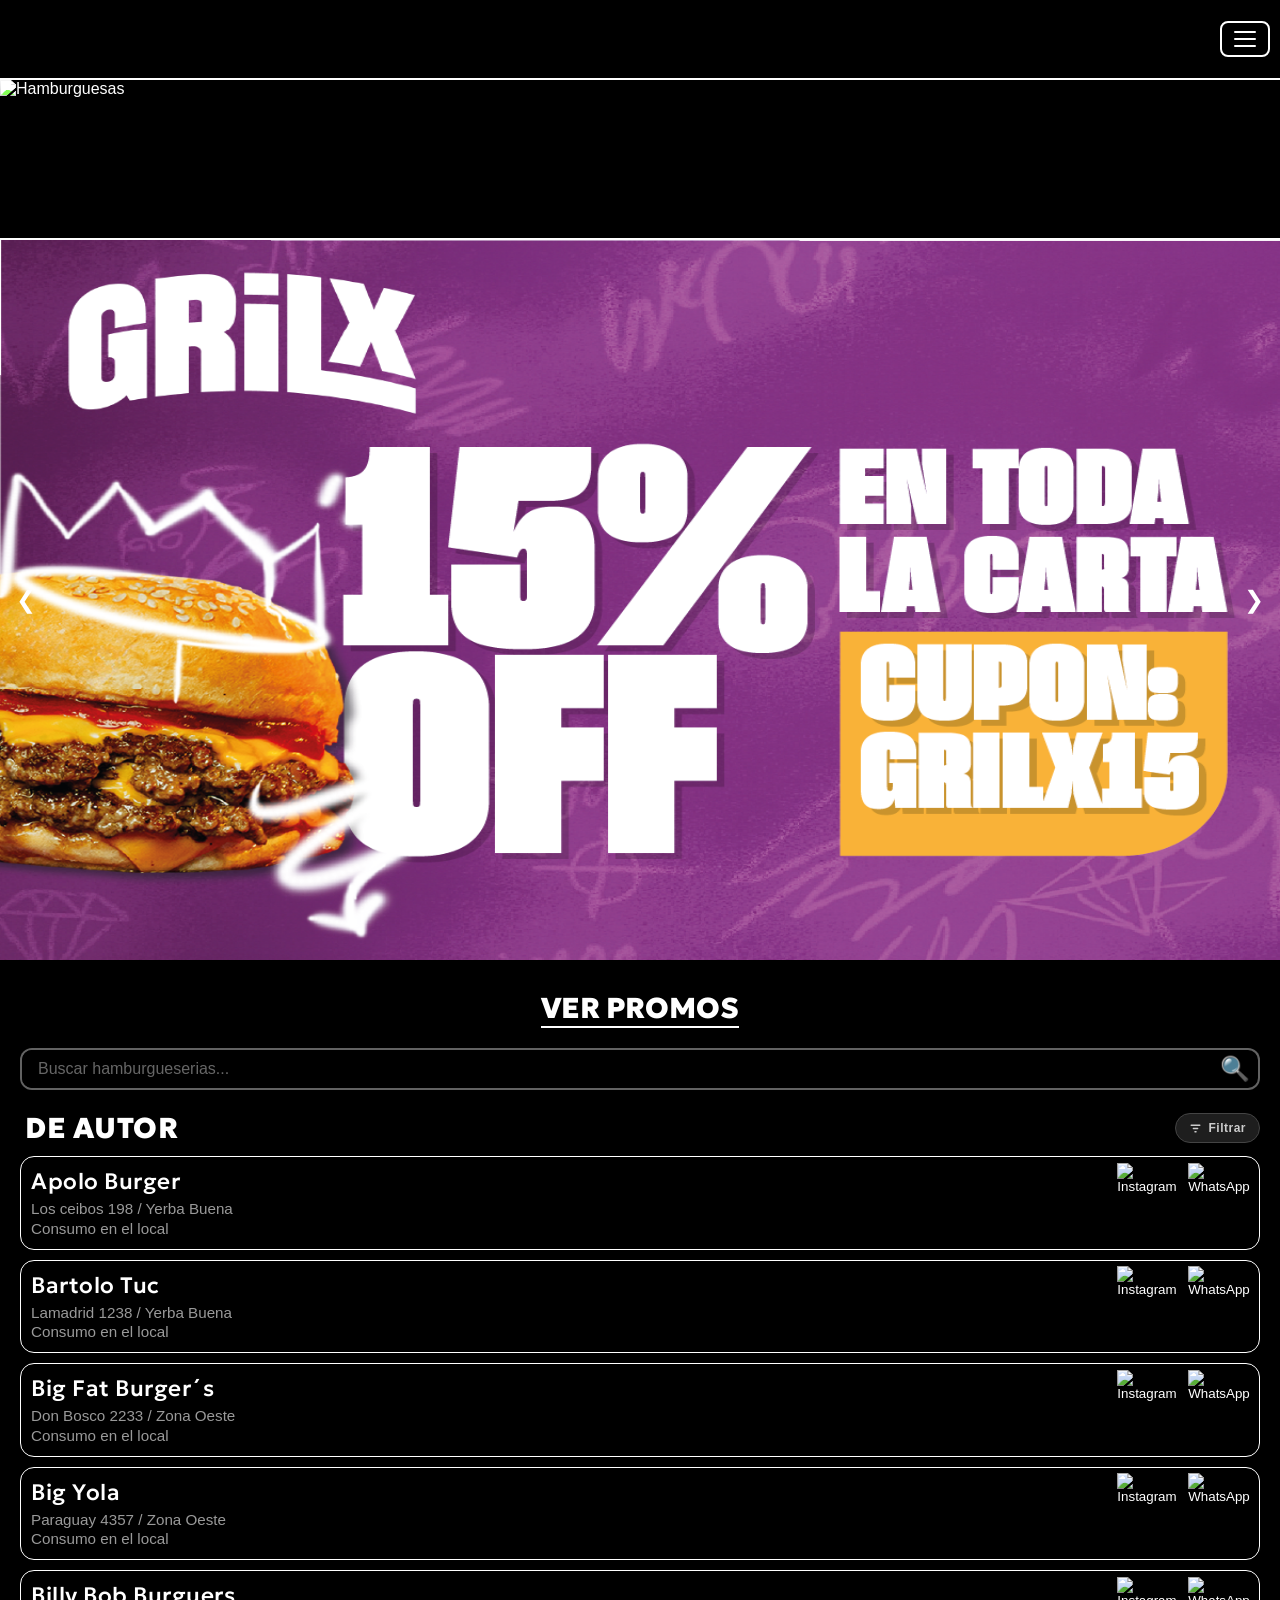
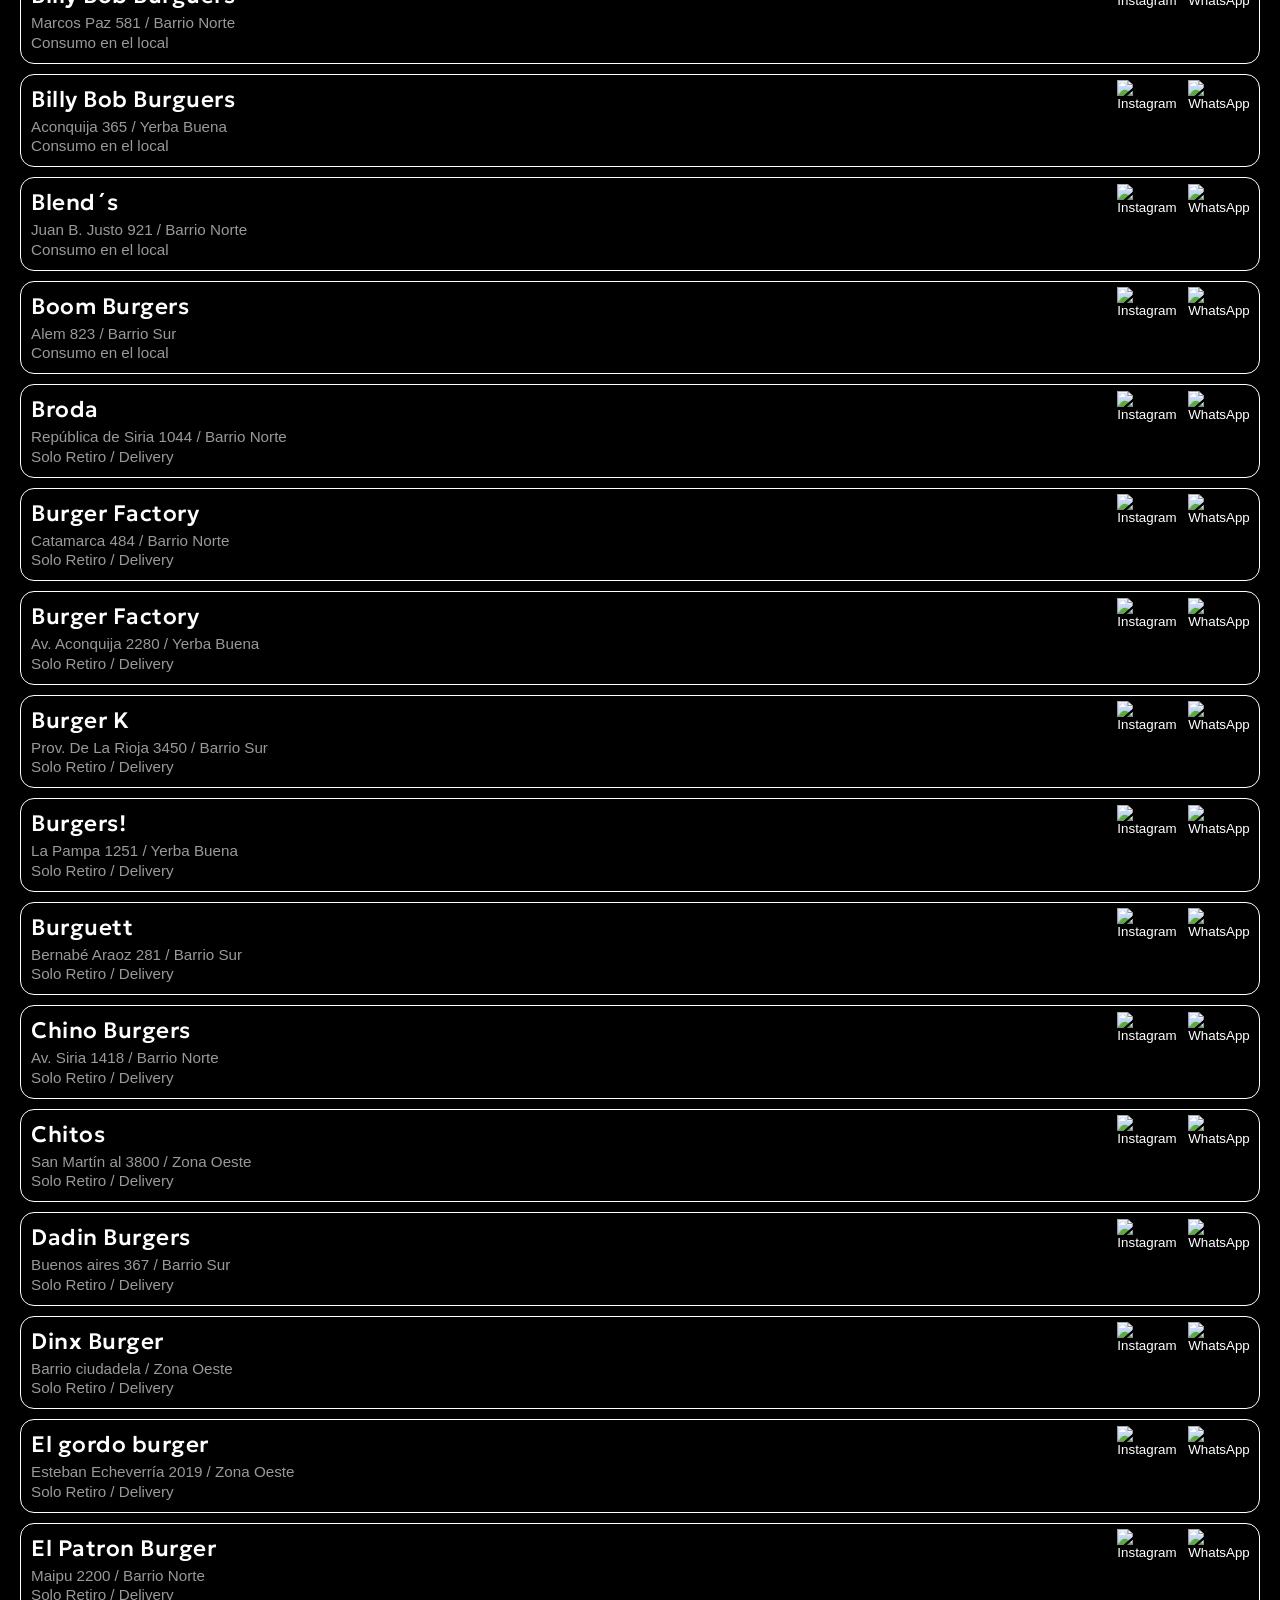
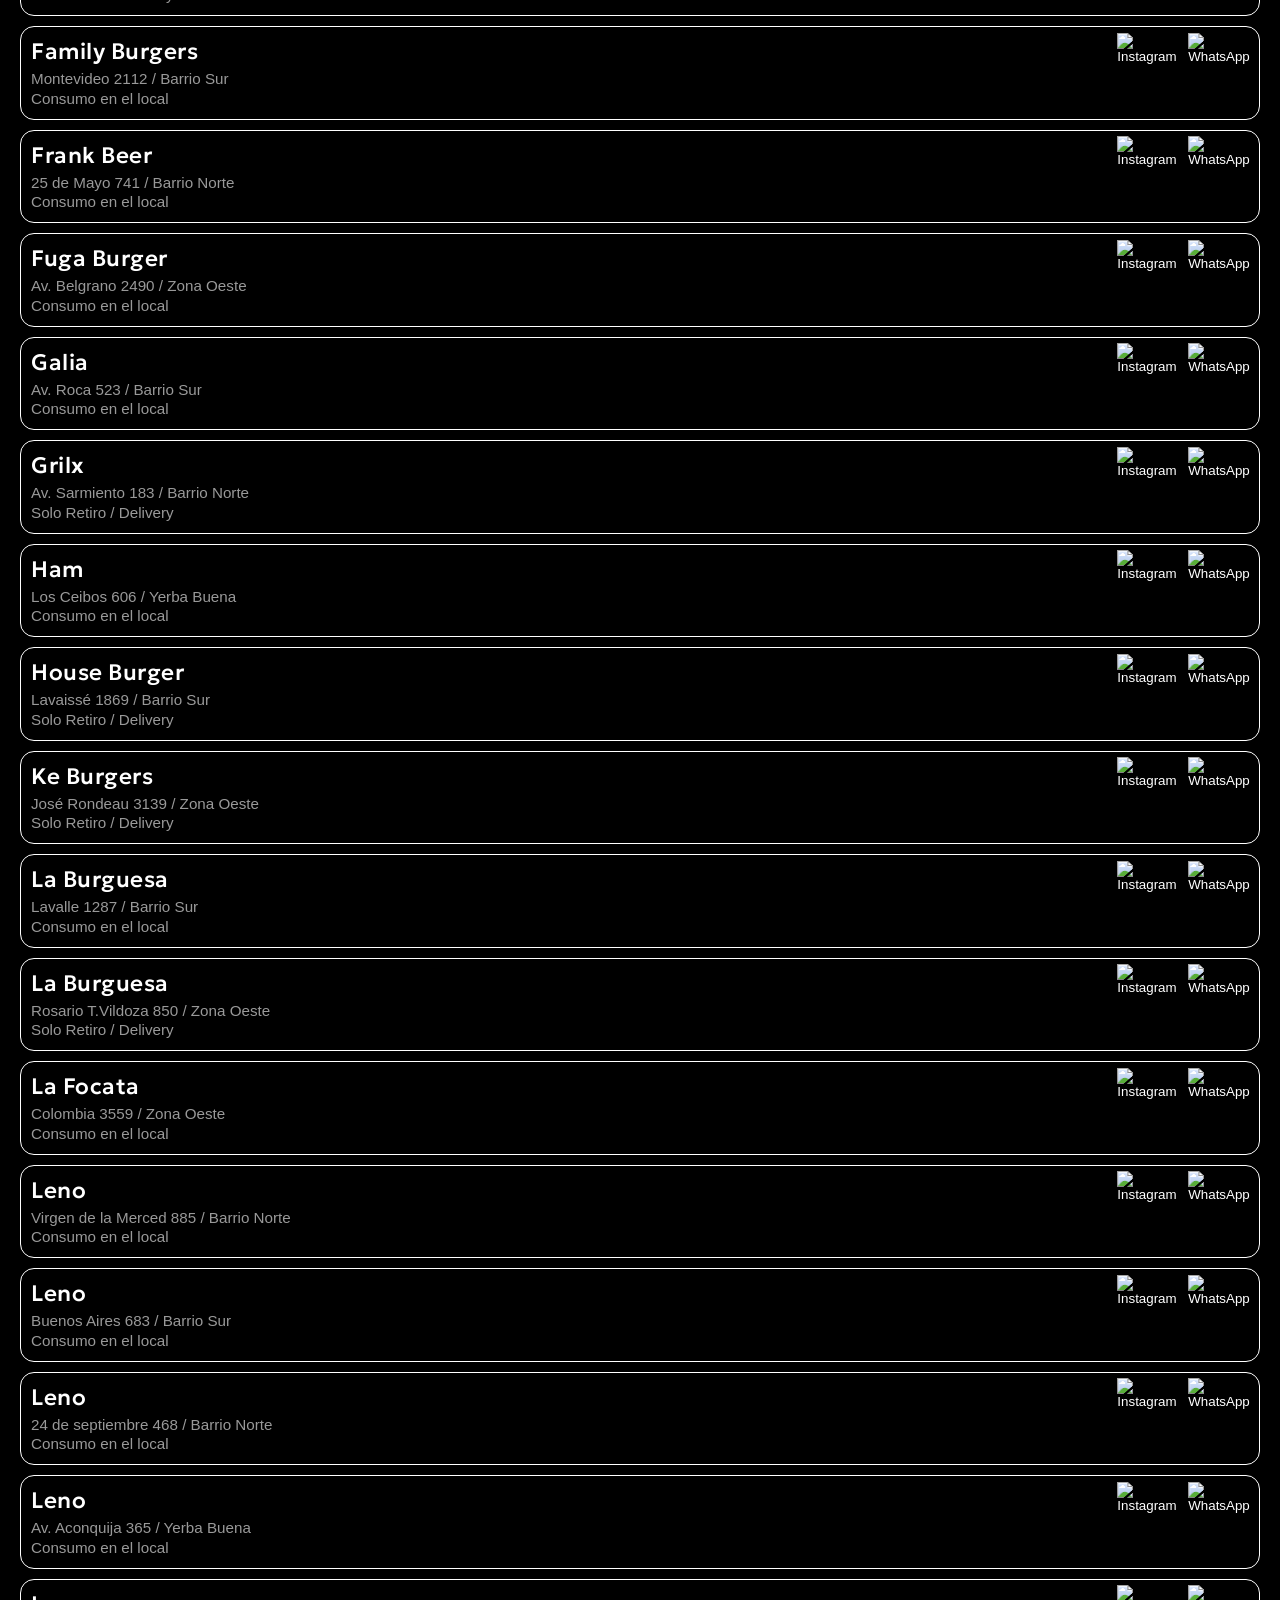
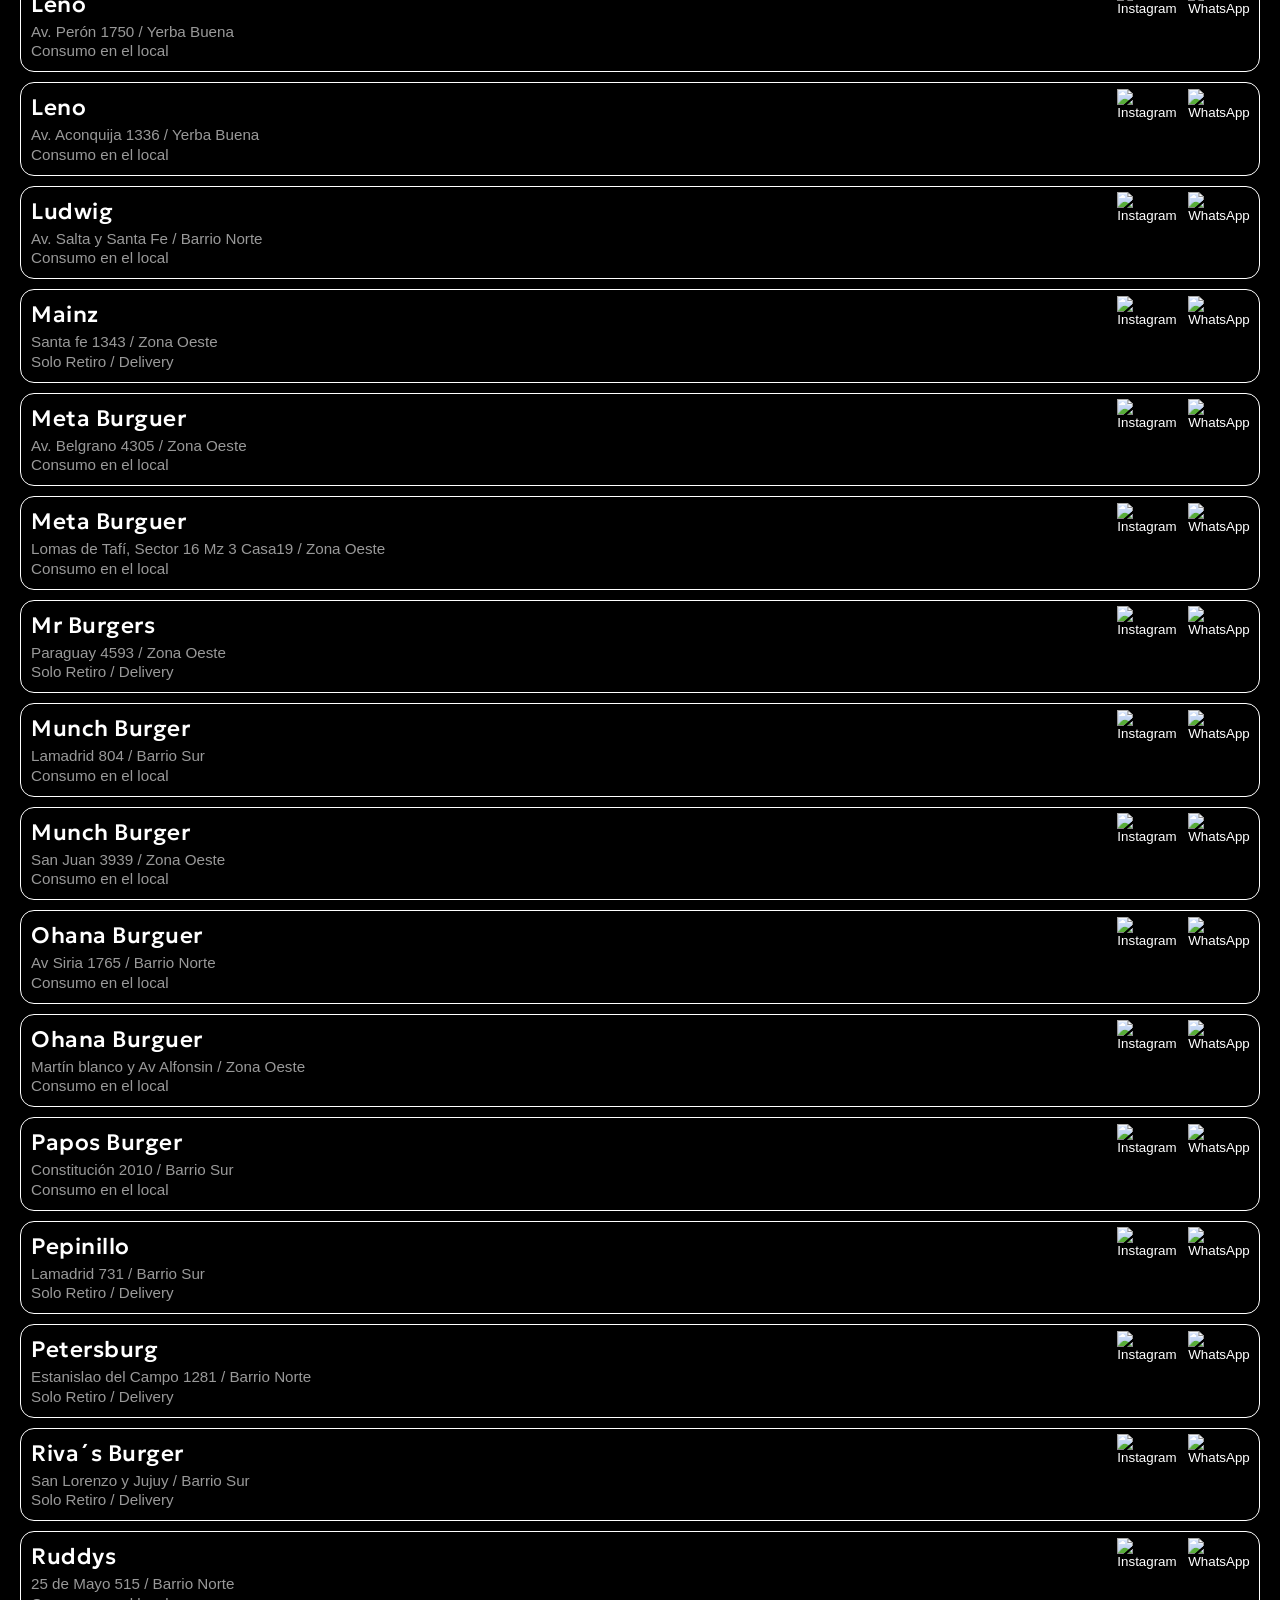
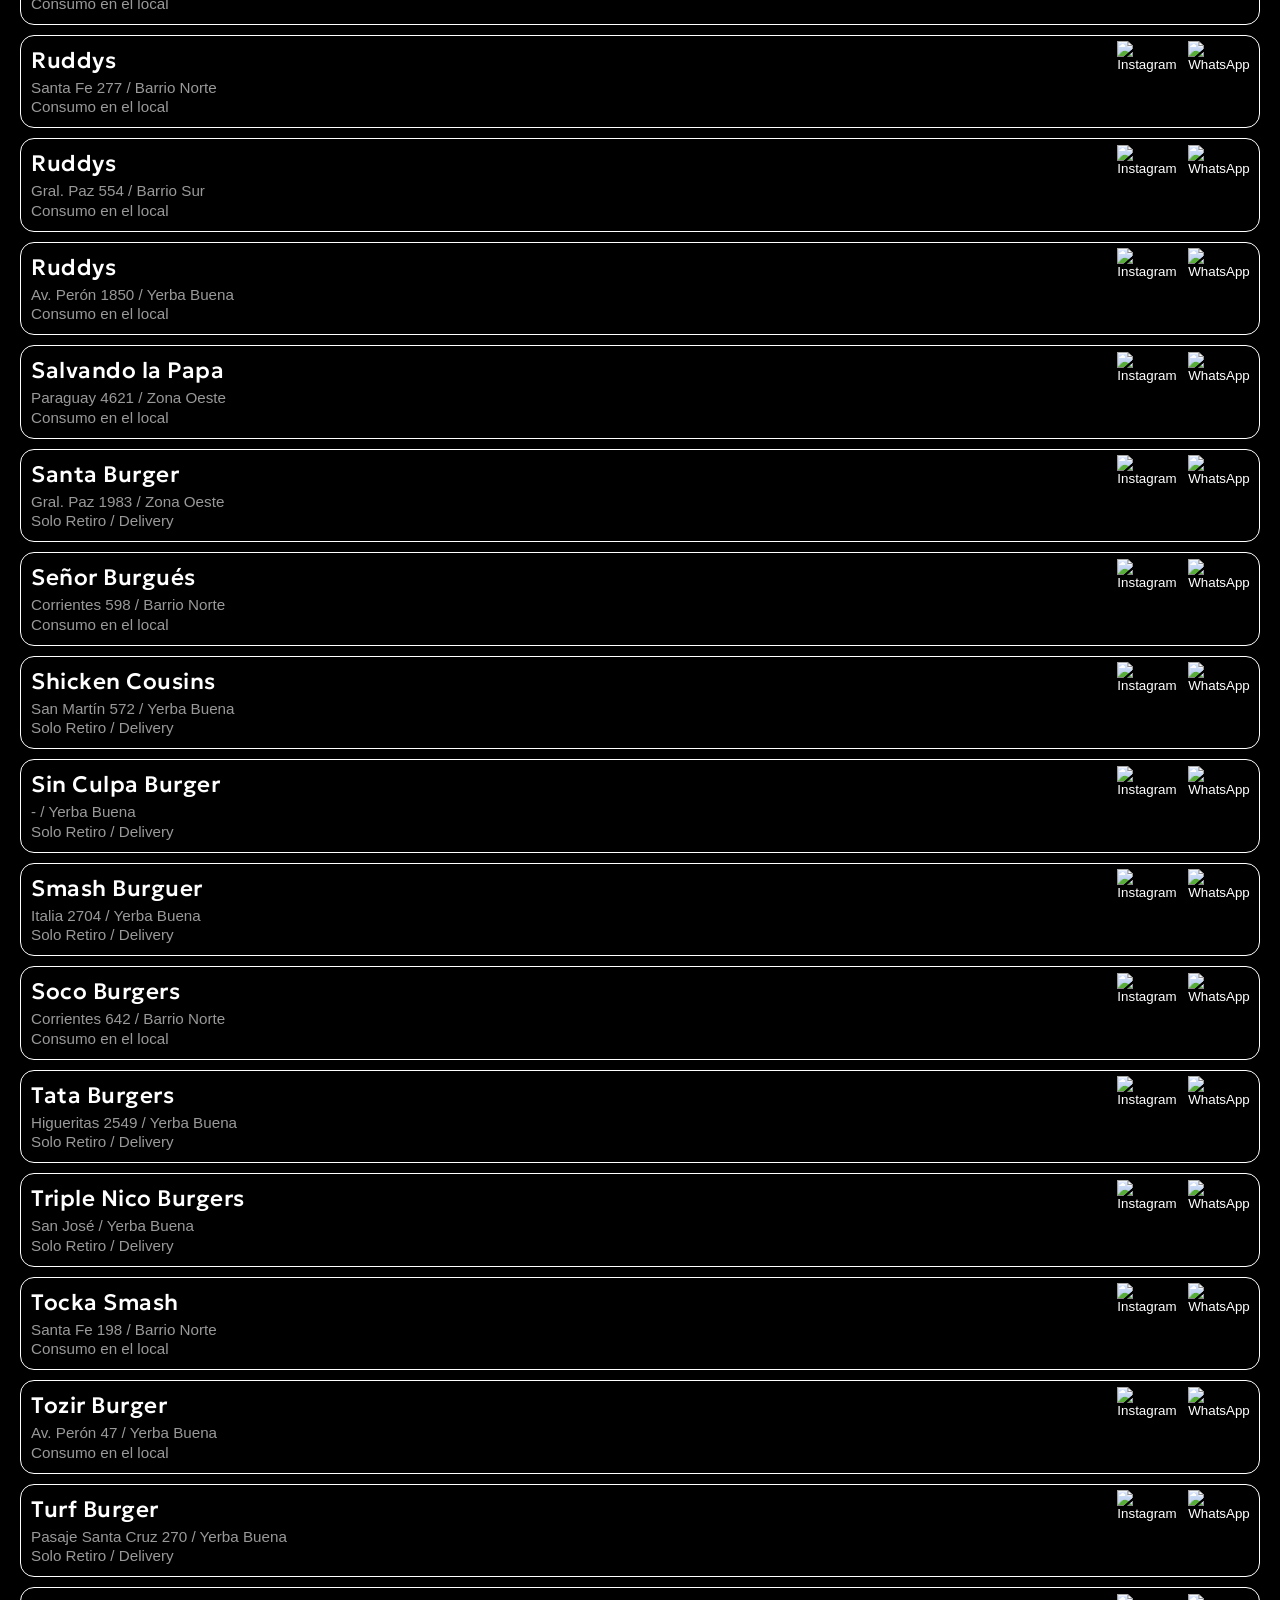
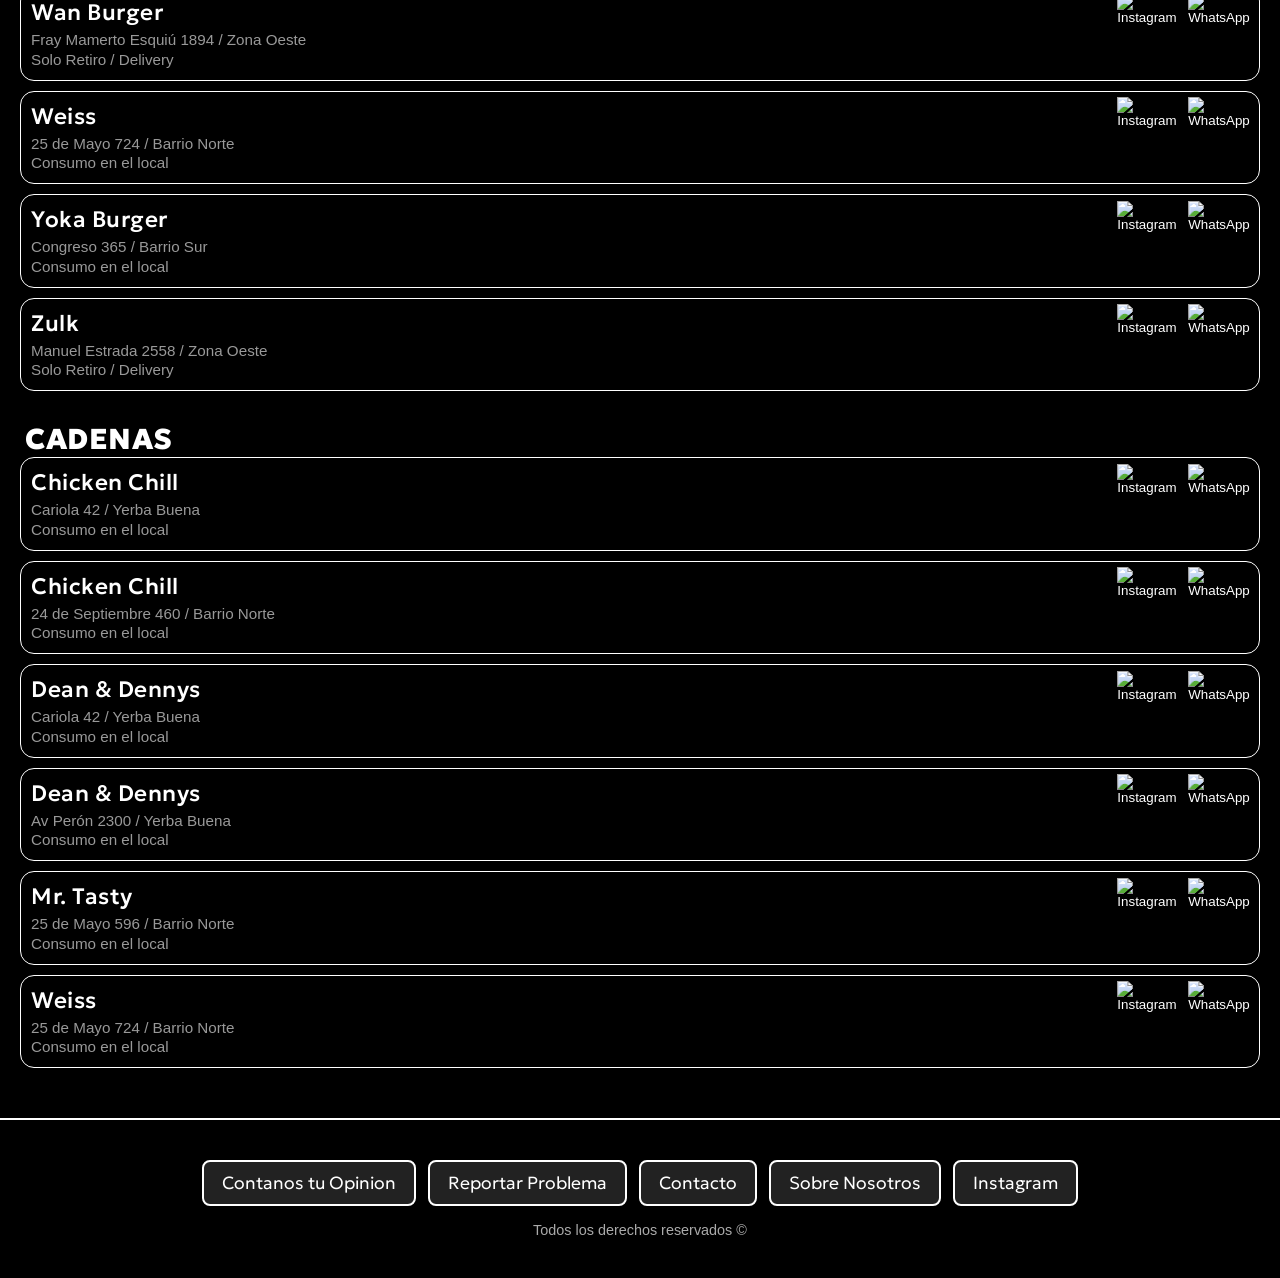
==== commit 60bca6eb: "23.05.26 *Cambio en la deteccion de clicks en el carrusel para las estadisticas del Analytics" ====
--- a/hamburgueserias/index.html
+++ b/hamburgueserias/index.html
@@ -301,7 +301,10 @@
                 'posicion': posicion,
                 'pagina': 'hamburgueserias'
             });
-            window.open(url, '_blank');
+            // Abre la ventana después de un pequeño delay para asegurar que gtag procese el evento
+            setTimeout(() => {
+                window.open(url, '_blank');
+            }, 100);
         }
 
         // ═══════════════════════════════════════════════
